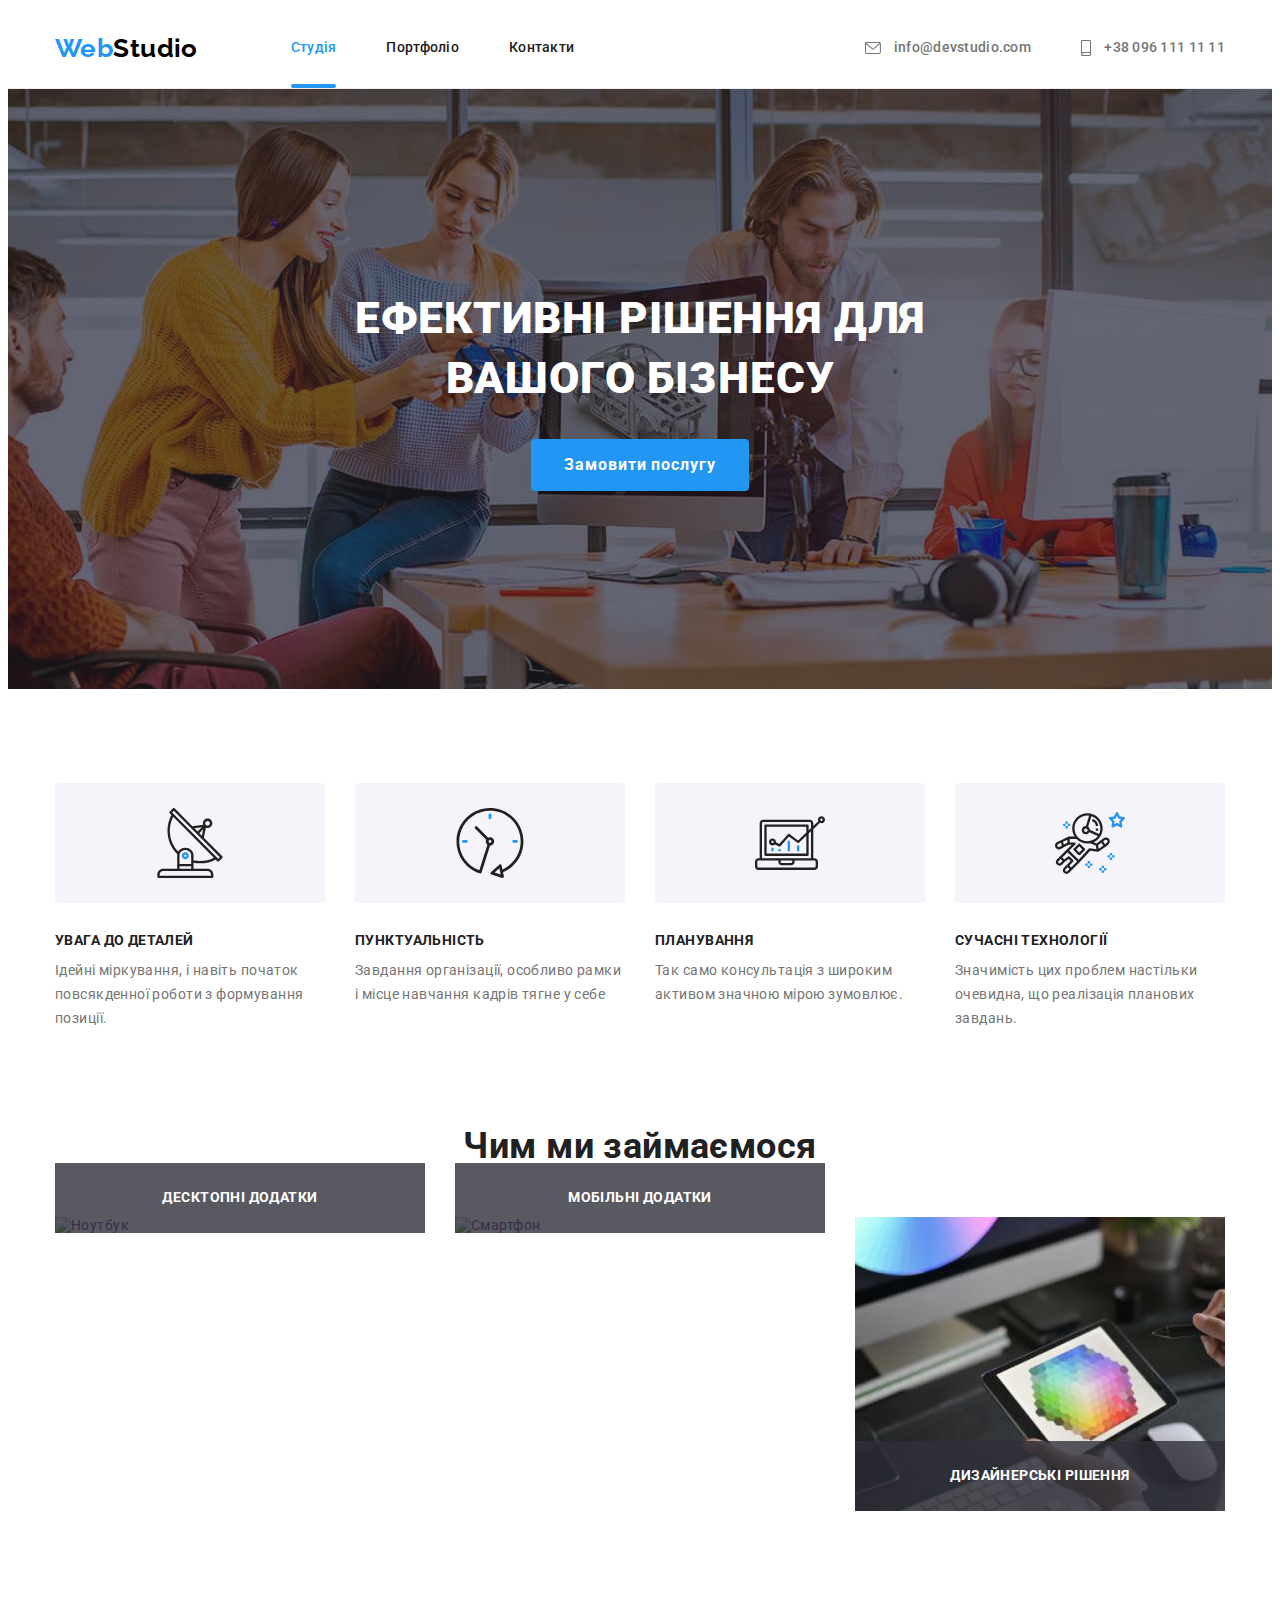
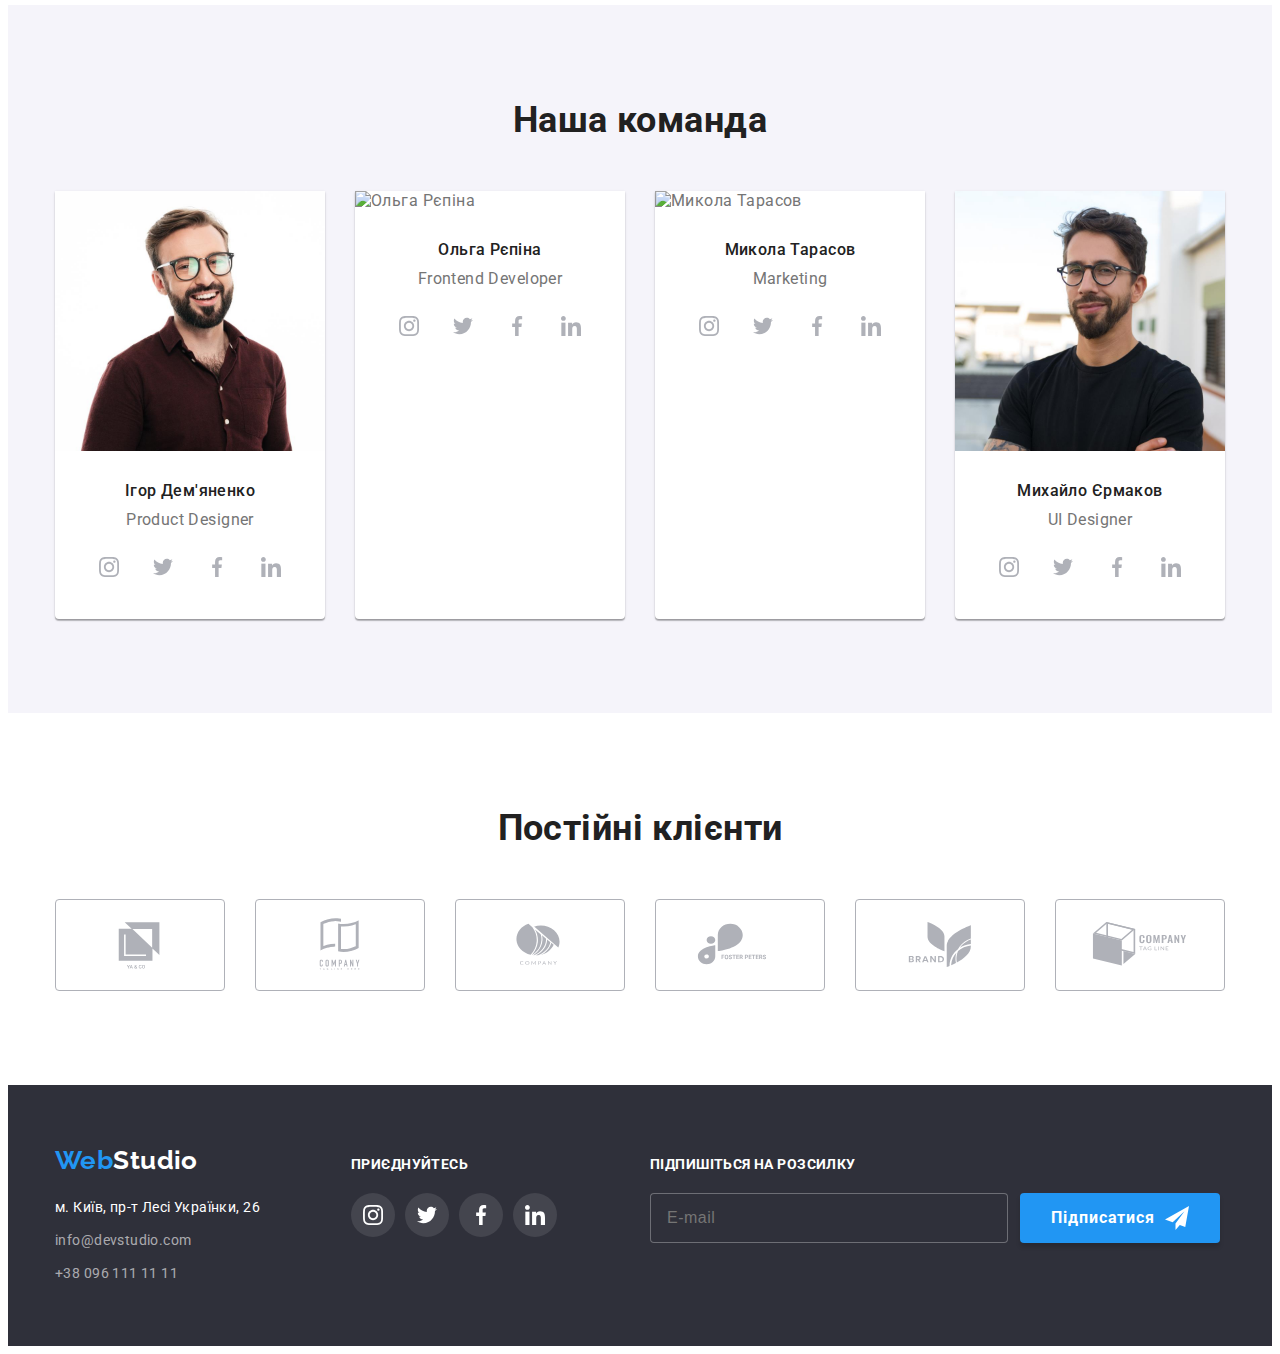
==== index.html @ 7db77a29 "Create index.html" ====
<!DOCTYPE html>
<html lang="uk">
  <head>
    <meta charset="utf-8" />
    <meta name="description" content="WebStudio" />
    <title>WebStudio</title>
    <link
      href="https://fonts.googleapis.com/css2?family=Raleway:wght@700&family=Roboto:wght@400;500;700;900&display=swap"
      rel="stylesheet"
    />
    <link
      rel="stylesheet"
      href="https://cdnjs.cloudflare.com/ajax/libs/normalize/8.0.1/normalize.min.css"
      integrity="sha512-NhSC1YmyruXifcj/KFRWoC561YpHpc5Jtzgvbuzx5VozKpWvQ+4nXhPdFgmx8xqexRcpAglTj9sIBWINXa8x5w=="
      crossorigin="anonymous"
      referrerpolicy="no-referrer"
    />
    <link rel="stylesheet" href="./css/styles.css" />
    <link rel="stylesheet" href="./css/main.min.css" />
  </head>
  <body>
    <!---------------------------------------Шапка сайту-->
    <header class="header">
      <div class="container main-nav">
        <!--Логотип-->
        <a href="" class="header__logo logo"><span class="logo">Web</span>Studio</a>
        <nav class="site-nav">
          <ul class="site-nav__list">
            <li class="site-nav__item"><a href="" class="link current">Студія</a></li>
            <li class="site-nav__item"><a href="./portfolio.html" class="link">Портфоліо</a></li>
            <li class="site-nav__item"><a href="" class="link">Контакти</a></li>
          </ul>
        </nav>
        <ul class="site-address">
          <li class="site-address__item">
            <a href="mailto:info@devstudio.com" class="site-address__link">
              <svg class="site-address__icon" width="16" height="12">
                <use href="./images/symbol-defs.svg#icon-envelope"></use>
              </svg>
              info@devstudio.com</a
            >
          </li>
          <li class="site-address__item">
            <a href="tel:+380961111111" class="site-address__link">
              <svg class="site-address__icon" width="10" height="16">
                <use href="./images/symbol-defs.svg#icon-smartphone"></use>
              </svg>
              +38 096 111 11 11</a
            >
          </li>
        </ul>
      </div>
    </header>
    <main>
      <!--------------------------------------------Герой-->
      <section class="hero overlay">
        <div class="container">
          <h1 class="hero-title">Ефективні рішення для вашого бізнесу</h1>
          <button type="button" class="button primary" data-modal-open>Замовити послугу</button>
        </div>
      </section>
      <!---------------------------------------------Переваги-->
      <section class="section-feature">
        <div class="container">
          <h2 class="section-title visually-hidden">Переваги</h2>
          <ul class="feature-list">
            <li class="feature-list__item">
              <div class="feature-list__logo">
                <svg class="feature-list__icon" width="70" height="70">
                  <use href="./images/symbol-defs.svg#icon-antenna1"></use>
                </svg>
              </div>

              <h3 class="feature-list__title">УВАГА ДО ДЕТАЛЕЙ</h3>
              <p class="feature-list__text">
                Ідейні міркування, і навіть початок повсякденної роботи з формування позиції.
              </p>
            </li>
            <li class="feature-list__item">
              <div class="feature-list__logo">
                <svg class="feature-list__icon" width="70" height="70">
                  <use href="./images/symbol-defs.svg#icon-clock1"></use>
                </svg>
              </div>

              <h3 class="feature-list__title">ПУНКТУАЛЬНІСТЬ</h3>
              <p class="feature-list__text">
                Завдання організації, особливо рамки і місце навчання кадрів тягне у себе
              </p>
            </li>
            <li class="feature-list__item">
              <div class="feature-list__logo">
                <svg class="feature-list__icon" width="70" height="70">
                  <use href="./images/symbol-defs.svg#icon-diagram1"></use>
                </svg>
              </div>

              <h3 class="feature-list__title">ПЛАНУВАННЯ</h3>
              <p class="feature-list__text">
                Так само консультація з широким активом значною мірою зумовлює.
              </p>
            </li>
            <li class="feature-list__item">
              <div class="feature-list__logo">
                <svg class="feature-list__icon" width="70" height="70">
                  <use href="./images/symbol-defs.svg#icon-astronaut1"></use>
                </svg>
              </div>

              <h3 class="feature-list__title">СУЧАСНІ ТЕХНОЛОГІЇ</h3>
              <p class="feature-list__text">
                Значимість цих проблем настільки очевидна, що реалізація планових завдань.
              </p>
            </li>
          </ul>
        </div>
      </section>
      <!--Чим ми займаємося-->
      <section class="section-works">
        <div class="container">
          <h2 class="section-title">Чим ми займаємося</h2>
          <ul class="works-list">
            <li class="works-list__item">
              <div class="works-list__card">
                <a href="" class="works-list__link">
                  <img src="./images/box1.jpg" alt="Ноутбук" width="370" />
                  <h3 class="works-list__title">Десктопні додатки</h3>
                </a>
              </div>
            </li>
            <li class="works-list__item">
              <div class="works-list__card">
                <a href="" class="works-list__link"
                  ><img src="./images/box2.jpg" alt="Смартфон" width="370" />
                  <h3 class="works-list__title">Мобільні додатки</h3>
                </a>
              </div>
            </li>
            <li class="works-list__item">
              <div class="works-list__card">
                <a href="" class="works-list__link"
                  ><img src="./images/box3.jpg" alt="Планшет" width="370" />
                  <h3 class="works-list__title">Дизайнерські рішення</h3>
                </a>
              </div>
            </li>
          </ul>
        </div>
      </section>
      <!--Наша команда-->
      <section class="section-team">
        <div class="container">
          <h2 class="section-title">Наша команда</h2>
          <ul class="comand-list">
            <li class="item">
              <img src="./images/teamcard1.jpg" alt="Ігор Дем'яненко" width="270" />
              <div class="team-picture-title">
                <h3 class="title">Ігор Дем'яненко</h3>
                <p lang="en" class="text">Product Designer</p>
                <ul class="comand-list-icon">
                  <li>
                    <a href="" class="comand-list-icon-item">
                      <svg class="comand-list-icon-svg" width="20" height="20">
                        <use href="./images/symbol-defs.svg#icon-instagram2"></use>
                      </svg>
                    </a>
                  </li>
                  <li>
                    <a href="" class="comand-list-icon-item">
                      <svg class="comand-list-icon-svg" width="20" height="20">
                        <use href="./images/symbol-defs.svg#icon-twitter1"></use>
                      </svg>
                    </a>
                  </li>
                  <li>
                    <a href="" class="comand-list-icon-item">
                      <svg class="comand-list-icon-svg" width="20" height="20">
                        <use href="./images/symbol-defs.svg#icon-facebook1"></use>
                      </svg>
                    </a>
                  </li>
                  <li>
                    <a href="" class="comand-list-icon-item">
                      <svg class="comand-list-icon-svg" width="20" height="20">
                        <use href="./images/symbol-defs.svg#icon-linkedin1"></use>
                      </svg>
                    </a>
                  </li>
                </ul>
              </div>
            </li>
            <li class="item">
              <img src="./images/teamcard2.jpg" alt="Ольга Рєпіна" width="270" />
              <div class="team-picture-title">
                <h3 class="title">Ольга Рєпіна</h3>
                <p lang="en" class="text">Frontend Developer</p>
                <ul class="comand-list-icon">
                  <li>
                    <a href="" class="comand-list-icon-item">
                      <svg class="comand-list-icon-svg" width="20" height="20">
                        <use href="./images/symbol-defs.svg#icon-instagram2"></use>
                      </svg>
                    </a>
                  </li>
                  <li>
                    <a href="" class="comand-list-icon-item">
                      <svg class="comand-list-icon-svg" width="20" height="20">
                        <use href="./images/symbol-defs.svg#icon-twitter1"></use>
                      </svg>
                    </a>
                  </li>
                  <li>
                    <a href="" class="comand-list-icon-item">
                      <svg class="comand-list-icon-svg" width="20" height="20">
                        <use href="./images/symbol-defs.svg#icon-facebook1"></use>
                      </svg>
                    </a>
                  </li>
                  <li>
                    <a href="" class="comand-list-icon-item">
                      <svg class="comand-list-icon-svg" width="20" height="20">
                        <use href="./images/symbol-defs.svg#icon-linkedin1"></use>
                      </svg>
                    </a>
                  </li>
                </ul>
              </div>
            </li>
            <li class="item">
              <img src="./images/teamcard3.jpg" alt="Микола Тарасов" width="270" />
              <div class="team-picture-title">
                <h3 class="title">Микола Тарасов</h3>
                <p lang="en" class="text">Marketing</p>
                <ul class="comand-list-icon">
                  <li>
                    <a href="" class="comand-list-icon-item">
                      <svg class="comand-list-icon-svg" width="20" height="20">
                        <use href="./images/symbol-defs.svg#icon-instagram2"></use>
                      </svg>
                    </a>
                  </li>
                  <li>
                    <a href="" class="comand-list-icon-item">
                      <svg class="comand-list-icon-svg" width="20" height="20">
                        <use href="./images/symbol-defs.svg#icon-twitter1"></use>
                      </svg>
                    </a>
                  </li>
                  <li>
                    <a href="" class="comand-list-icon-item">
                      <svg class="comand-list-icon-svg" width="20" height="20">
                        <use href="./images/symbol-defs.svg#icon-facebook1"></use>
                      </svg>
                    </a>
                  </li>
                  <li>
                    <a href="" class="comand-list-icon-item">
                      <svg class="comand-list-icon-svg" width="20" height="20">
                        <use href="./images/symbol-defs.svg#icon-linkedin1"></use>
                      </svg>
                    </a>
                  </li>
                </ul>
              </div>
            </li>
            <li class="item">
              <img src="./images/teamcard4.jpg" alt="Михайло Єрмаков" width="270" />
              <div class="team-picture-title">
                <h3 class="title">Михайло Єрмаков</h3>
                <p lang="en" class="text">UI Designer</p>
                <ul class="comand-list-icon">
                  <li>
                    <a href="" class="comand-list-icon-item">
                      <svg class="comand-list-icon-svg" width="20" height="20">
                        <use href="./images/symbol-defs.svg#icon-instagram2"></use>
                      </svg>
                    </a>
                  </li>
                  <li>
                    <a href="" class="comand-list-icon-item">
                      <svg class="comand-list-icon-svg" width="20" height="20">
                        <use href="./images/symbol-defs.svg#icon-twitter1"></use>
                      </svg>
                    </a>
                  </li>
                  <li>
                    <a href="" class="comand-list-icon-item">
                      <svg class="comand-list-icon-svg" width="20" height="20">
                        <use href="./images/symbol-defs.svg#icon-facebook1"></use>
                      </svg>
                    </a>
                  </li>
                  <li>
                    <a href="" class="comand-list-icon-item">
                      <svg class="comand-list-icon-svg" width="20" height="20">
                        <use href="./images/symbol-defs.svg#icon-linkedin1"></use>
                      </svg>
                    </a>
                  </li>
                </ul>
              </div>
            </li>
          </ul>
        </div>
      </section>
      <!--       Наші клієнти-->
      <section class="clients">
        <div class="container">
          <h2 class="clients-title">Постійні клієнти</h2>
          <ul class="icon-list">
            <li class="icon-list__item">
              <a href="" class="icon-list__link">
                <svg class="icon-list__item" width="106" height="60">
                  <use href="./images/symbol-defs.svg#icon-client-logo1"></use>
                </svg>
              </a>
            </li>
            <li class="icon-list__item">
              <a href="" class="icon-list__link">
                <svg class="icon-list__item" width="106" height="60">
                  <use href="./images/symbol-defs.svg#icon-client-logo2"></use>
                </svg>
              </a>
            </li>
            <li class="icon-list__item">
              <a href="" class="icon-list__link">
                <svg class="icon-list__item" width="106" height="60">
                  <use href="./images/symbol-defs.svg#icon-client-logo3"></use>
                </svg>
              </a>
            </li>
            <li class="icon-list__item">
              <a href="" class="icon-list__link">
                <svg class="icon-list__item" width="106" height="60">
                  <use href="./images/symbol-defs.svg#icon-client-logo4"></use>
                </svg>
              </a>
            </li>
            <li class="icon-list__item">
              <a href="" class="icon-list__link">
                <svg class="icon-list__item" width="106" height="60">
                  <use href="./images/symbol-defs.svg#icon-client-logo5"></use>
                </svg>
              </a>
            </li>
            <li class="icon-list__item">
              <a href="" class="icon-list__link">
                <svg class="icon-list__item" width="106" height="60">
                  <use href="./images/symbol-defs.svg#icon-client-logo6"></use>
                </svg>
              </a>
            </li>
          </ul>
        </div>
      </section>
    </main>
    <!--Футер-->
    <footer class="site-footer">
      <div class="container">
        <div class="footer-row">
          <div class="row-adrress">
            <a href="" class="logo-footer logo"><span class="logo">Web</span>Studio</a>
            <address class="footer-address">
              <ul class="footer-list">
                <li class="item">
                  <a
                    href="https://goo.gl/maps/bqwwW3mDb6B119xg7"
                    target="_blank"
                    rel="noreferrer noopener nofollow"
                    class="post-adr"
                    >м. Київ, пр-т Лесі Українки, 26</a
                  >
                </li>
                <li class="item">
                  <a href="mailto:info@devstudio.com" class="mob-adr">info@devstudio.com</a>
                </li>
                <li class="item">
                  <a href="tel:+380961111111" class="mob-adr">+38 096 111 11 11</a>
                </li>
              </ul>
            </address>
          </div>
          <div class="row-sub">
            <p class="sub-title">приєднуйтесь</p>
            <ul class="footer-list-icon">
              <li>
                <a href="" class="footer-list-icon-item">
                  <svg class="footer-list-icon-svg" width="20" height="20">
                    <use href="./images/symbol-defs.svg#icon-instagram2"></use>
                  </svg>
                </a>
              </li>
              <li>
                <a href="" class="footer-list-icon-item">
                  <svg class="footer-list-icon-svg" width="20" height="20">
                    <use href="./images/symbol-defs.svg#icon-twitter1"></use>
                  </svg>
                </a>
              </li>
              <li>
                <a href="" class="footer-list-icon-item">
                  <svg class="footer-list-icon-svg" width="20" height="20">
                    <use href="./images/symbol-defs.svg#icon-facebook1"></use>
                  </svg>
                </a>
              </li>
              <li>
                <a href="" class="footer-list-icon-item">
                  <svg class="footer-list-icon-svg" width="20" height="20">
                    <use href="./images/symbol-defs.svg#icon-linkedin1"></use>
                  </svg>
                </a>
              </li>
            </ul>
          </div>
          <div class="row-enjoy">
            <p class="sub-title">підпишіться на розсилку</p>
            <form class="form-footer">
              <input
                type="email"
                name="mail-sub"
                id="mail-sub"
                placeholder="E-mail"
                class="footer-input"
              />
              <button type="submit" class="footer-btn">
                Підписатися
                <span class="send-svg">
                  <svg class="footer-list-icon-svg" width="24" height="24">
                    <use href="./images/symbol-defs.svg#icon-send"></use>
                  </svg>
                </span>
              </button>
            </form>
          </div>
        </div>
      </div>
    </footer>

    <!----------------------------------------Модальне вікно-->

    <div class="backdrop is-hidden" data-modal>
      <div class="modal" data-modal-popup>
        <form class="form-modal">
          <h2 class="form-title">Залиште свої дані, ми вам передзвонимо</h2>
          <label for="name" class="form-label"><span class="span">Ім'я</span></label>
          <div class="input-wrap">
            <input type="text" name="name" id="name" class="form-input" minlength="2" required />
            <svg class="input-icon" width="18" height="18">
              <use href="./images/symbol-defs.svg#icon-person-black"></use>
            </svg>
          </div>

          <label for="tel" class="form-label"><span class="span">Телефон</span></label>
          <div class="input-wrap">
            <input type="tel" name="tel" id="tel" class="form-input" required />
            <svg class="input-icon" width="18" height="18">
              <use href="./images/symbol-defs.svg#icon-phone-black"></use>
            </svg>
          </div>

          <label for="mail" class="form-label"><span class="span">Пошта</span></label>
          <div class="input-wrap">
            <input type="email" name="mail" id="mail" class="form-input" required />
            <svg class="input-icon" width="18" height="18">
              <use href="./images/symbol-defs.svg#icon-email-black"></use>
            </svg>
          </div>
          <label for="comment" class="form-label"><span class="span">Коментар</span></label>
          <textarea name="comment" id="comment" class="comment"></textarea>
          <div class="modal-field">
            <input
              type="checkbox"
              class="input-check visually-hidden"
              name="privacy"
              value="true"
              id="privacy"
            />
            <label for="privacy" class="check-text">
              <span class="check-item-span">
                <svg class="check-icon" width="16" height="15">
                  <use href="./images/symbol-defs.svg#icon-vector"></use>
                </svg>
              </span>
              <span class="check-item-noaccent">Погоджуюся з розсилкою та приймаю</span>
              <a href="" class="chek-icon-accent">Умови договору</a></label
            >
          </div>
          <button type="submit" class="modal-btn">Відправити</button>
        </form>
        <button type="button" class="close-btn" data-modal-close>
          <svg class="modal-close-svg" width="20" height="20">
            <use href="./images/symbol-defs.svg#icon-close-btn"></use>
          </svg>
        </button>
      </div>
    </div>
    <script src="./js/modal.js"></script>
  </body>
</html>
---- css/main.min.css ----
.visually-hidden{position:absolute;width:1px;height:1px;margin:-1px;border:0;padding:0;white-space:nowrap;-webkit-clip-path:inset(100%);clip-path:inset(100%);clip:rect(0 0 0 0);overflow:hidden}:root{--primary-text-color: #757575;--title-color: #212121;--accent-color: #2196f3;--hero-button-accent: #188ce8;--logo-black-color: #000000;--adr-footer-color: rgba(255, 255, 255, 0.6);--primary-white-color: #ffffff;--hero-background-color: #2f303a;--comand-background-color: #f5f4fa;--header-border: #ececec;--portfolio-border: #eeeeee;--trn: 250ms cubic-bezier(0.4, 0, 0.2, 1)}*,*::before,*::after{box-sizing:border-box}p,h1,h2,h3,h4,h5,h6{margin:0}ul,ol{margin:0;padding:0;list-style:none}button{cursor:pointer;font-family:inherit}address{font-style:normal}a{text-decoration:none}img{display:block}body{color:var(--primary-text-color);background-color:var(--primary-white-color);font-family:Roboto,sans-serif;font-size:14px;letter-spacing:.03em}.container{width:100%;max-width:1200px;margin-left:auto;margin-right:auto;padding-left:15px;padding-right:15px}.button{border-radius:4px;border:1px solid rgba(0,0,0,0);font-family:inherit;padding:10px 32px;color:var(--primary-white-color);background-color:var(--accent-color);cursor:pointer;font-weight:700;font-size:16px;line-height:1.88;align-items:center;text-align:center;letter-spacing:.06em;-webkit-user-select:none;-moz-user-select:none;-ms-user-select:none;user-select:none}.logo{color:var(--accent-color);font-family:Raleway,sans-serif;font-weight:700;font-size:26px;line-height:1.19}.backdrop{position:fixed;width:100%;height:100%;top:0;left:0;background-color:rgba(0,0,0,.2);transition:opacity var(--trn),visibility var(--trn)}.is-hidden{opacity:0;pointer-events:none}.modal{position:absolute;width:528px;min-height:581px;background:var(--primary-white-color);box-shadow:0px 1px 3px rgba(0,0,0,.12),0px 1px 1px rgba(0,0,0,.14),0px 2px 1px rgba(0,0,0,.2);border-radius:4px;top:50%;left:50%;transform:translate(-50%, -50%) scaleX(1);transition:transform var(--trn)}.backdrop.is-hidden .modal{transform:translate(-50%, -50%) scaleX(0)}.form-modal{margin:40px}.form-title{font-weight:700;font-size:20px;line-height:1.15;text-align:center;margin-bottom:2px;color:#212121}.form-label .span{margin-top:10px;margin-bottom:4px;display:block;align-items:center;justify-content:center;font-size:12px;line-height:1.17;letter-spacing:.01em;color:#757575}.form-input{display:block;align-items:center;justify-content:center;margin:0 auto;width:100%;height:40px;padding-left:42px;border:1px solid rgba(33,33,33,.2);border-radius:4px;outline:rgba(0,0,0,0);transition:border-color var(--trn)}.form-input:focus{border-color:var(--accent-color)}.comment{height:120px;resize:none;display:block;align-items:center;justify-content:center;margin:0 auto;padding:12px 16px;width:100%;font-size:12px;line-height:1.17;letter-spacing:.01em;color:rgba(117,117,117,.5);border:1px solid rgba(33,33,33,.2);border-radius:4px;outline:rgba(0,0,0,0)}.comment:focus{border-color:var(--accent-color)}.input-wrap{position:relative}.input-icon{position:absolute;left:12px;top:50%;transform:translateY(-50%);margin-right:8px}.form-input:focus+.input-icon{fill:var(--accent-color)}.check-text{display:flex;align-items:center;font-size:14px;margin-left:12px;line-height:1.71px;color:#757575;margin-top:20px}.check-text .check-item-span{width:16px;height:15px;border:2px solid #212121;border-radius:3px;display:flex;align-items:center;justify-content:center;fill:rgba(0,0,0,0)}.input-check:checked+.check-text .check-item-span{background-color:var(--accent-color);border:rgba(0,0,0,0);fill:var(--primary-white-color)}.check-item-noaccent{margin-left:8px}.chek-icon-accent{font-size:14px;line-height:1.71;margin-left:4px;-webkit-text-decoration-skip-ink:none;text-decoration-skip-ink:none;-webkit-text-decoration-line:underline;text-decoration-line:underline;color:#2196f3}.modal-btn{display:flex;width:200px;height:50px;margin:0 auto;margin-top:30px;align-items:center;justify-content:center;cursor:pointer;background:#2196f3;box-shadow:0px 4px 4px rgba(0,0,0,.15);border-radius:4px;border:1px solid rgba(0,0,0,0);font-size:16px;line-height:1.88;font-family:inherit;font-style:normal;font-weight:700;letter-spacing:.06em;color:#fff;transition:background-color var(--trn)}.modal-btn:hover{background-color:var(--hero-button-accent)}.modal-btn:focus{background-color:var(--hero-button-accent)}.close-btn{position:absolute;right:8px;top:8px;width:30px;height:30px;background:#fff;border:1px solid rgba(0,0,0,.1);border-radius:50%;background-color:rgba(0,0,0,0);display:flex;align-items:center;justify-content:center;transition:background-color var(--trn)}.close-btn:hover,.close-btn:focus{fill:var(--accent-color)}.section-title{color:var(--title-color);font-weight:700;font-size:36px;line-height:1.17;text-align:center}.header{border-bottom:1px solid var(--header-border)}.main-nav{display:flex;align-items:center}.site-nav{margin-left:93px}.site-nav__list{position:relative;display:flex;justify-content:center;align-items:center}.site-nav__list .site-nav__item:not(:last-child){margin-right:50px}.site-nav__list,.site-address{font-weight:500;line-height:1.14;letter-spacing:.02em}.header__logo{color:var(--logo-black-color)}.site-nav .link{display:block;position:relative;padding-top:32px;padding-bottom:32px;color:var(--title-color);transition:color var(--trn)}.site-nav .link:hover,.site-nav .link:focus{color:var(--accent-color)}.site-nav .link.current{color:var(--accent-color)}.site-address{display:flex;margin-left:auto;gap:50px}.site-address__item{display:flex}.site-address__link{color:var(--primary-text-color);padding-top:32px;padding-bottom:32px;transition:color var(--trn)}.site-address__link:hover,.site-address__link:focus{color:var(--accent-color)}.site-address__icon{margin-right:10px;fill:currentColor;vertical-align:middle}.link.current::after{position:absolute;content:"";left:0;bottom:0;width:100%;height:4px;background:#2196f3;border-radius:2px}.hero{padding:200px 0;background-color:var(--hero-background-color);letter-spacing:.06em;text-align:center}.overlay{max-width:1600px;height:600px;margin-left:auto;margin-right:auto;background-image:linear-gradient(to right, rgba(47, 48, 58, 0.4), rgba(47, 48, 58, 0.4)),url("../images/overlay.jpg");background-position:center;background-repeat:no-repeat}.hero-title{margin:0 auto;max-width:700px;margin-top:0;margin-bottom:30px;color:var(--primary-white-color);font-family:"Roboto";font-weight:900;font-size:44px;line-height:1.36;text-transform:uppercase}.button.primary{transition:background-color var(--trn)}.button.primary:hover,.button.primary:focus{background-color:var(--hero-button-accent)}.section-feature{padding-top:94px;padding-bottom:94px}.feature-list__logo{display:flex;justify-content:center;align-items:center;margin-bottom:30px;width:270px;height:120px;background-color:var(--comand-background-color);border-radius:4px}.section-title{color:var(--title-color);font-weight:700;font-size:36px;line-height:1.17;text-align:center}.feature-list__title{margin-top:0;margin-bottom:0;padding-top:0;padding-left:0;padding-right:0;color:var(--title-color);font-weight:700;line-height:1.14;font-size:14px;text-transform:uppercase}.feature-list{display:flex;gap:30px}.feature-list__item{width:calc((100% - 90px)/4)}.feature-list__text{line-height:1.71;margin-top:10px;margin-bottom:0;padding-bottom:0}.section-works{padding-bottom:94px}.section-title{margin-top:0;margin-bottom:50px}.works-list{display:flex;padding-left:0;padding-right:0;gap:30px}.works-list__item{width:calc((100% - 60px)/3)}.works-list__card{position:relative}.works-list__title{position:absolute;bottom:0;display:flex;align-items:center;justify-content:center;width:370px;min-height:70px;font-weight:700;font-size:14px;line-height:1.14;text-align:center;text-transform:uppercase;background:rgba(47,48,58,.8);color:#fff}.section-team{padding-top:94px;padding-bottom:94px;background-color:var(--comand-background-color);font-size:16px;line-height:1.19}.comand-list{display:flex;gap:30px;margin:0 auto}.comand-list .item{width:calc((100% - 90px)/4);box-shadow:0px 1px 3px rgba(0,0,0,.12),0px 1px 1px rgba(0,0,0,.14),0px 2px 1px rgba(0,0,0,.2);border-radius:0px 0px 4px 4px}.team-picture-title{padding-top:30px;padding-bottom:30px}.comand-list .item{background-color:var(--primary-white-color)}.section-team .title{color:var(--title-color);font-size:16px;font-weight:500;text-align:center;margin-bottom:10px}.section-team .text{text-align:center}.comand-list-icon{display:flex;gap:10px;justify-content:center;margin-top:16px;margin-left:32px;margin-right:32px}.comand-list-icon-item{display:flex;width:44px;height:44px;justify-content:center;align-items:center;border-radius:50%;color:#afb1b8;transition:background-color var(--trn),color var(--trn)}.comand-list-icon-item:hover,.comand-list-icon-item:focus{background-color:var(--accent-color);color:var(--primary-white-color)}.comand-list-icon-svg{fill:currentColor}.clients{padding-top:94px;padding-bottom:94px}.clients-title{margin-bottom:50px;font-weight:700;font-size:36px;line-height:1.17;text-align:center;color:var(--title-color)}.icon-list{display:flex;gap:30px;justify-content:center;align-items:center}.icon-list__link{display:flex;width:170px;height:92px;justify-content:center;align-items:center;border:1px solid #afb1b8;border-radius:4px 4px 4px 4px;color:#afb1b8;transition:border var(--trn),color var(--trn)}.icon-list__link:hover,.icon-list__link:focus{border:1px solid var(--accent-color);color:var(--accent-color)}.icon-list__item{fill:currentColor}.footer-row{display:flex}.site-footer{background-color:var(--hero-background-color);padding-top:60px;padding-bottom:60px}.logo-footer{color:var(--primary-white-color)}.footer-address{margin-top:20px;font-style:normal;line-height:1.7}.footer-address .item{margin-bottom:9px}.footer-address .item:last-child{margin-bottom:0}.post-adr{color:var(--primary-white-color);transition:color var(--trn)}.post-adr:hover,.post-adr:focus{color:var(--accent-color)}.mob-adr{color:var(--adr-footer-color);transition:color var(--trn)}.mob-adr:hover,.mob-adr:focus{color:var(--accent-color)}.sub-title{margin-bottom:20px;font-weight:700;font-size:14px;line-height:1.14;letter-spacing:.03em;text-transform:uppercase;color:var(--primary-white-color)}.row-sub{display:flex;flex-direction:column;align-items:baseline;margin-top:12px;margin-left:91px}.footer-list-icon{display:flex;justify-content:center;align-items:center;gap:10px}.footer-list-icon-item{display:flex;width:44px;height:44px;justify-content:center;align-items:center;border-radius:50%;background-color:rgba(255,255,255,.1);transition:background-color var(--trn),color var(--trn)}.footer-list-icon-item:hover,.footer-list-icon-item:focus{background-color:var(--accent-color)}.footer-list-icon-svg{fill:var(--primary-white-color)}.row-enjoy{display:flex;flex-direction:column;align-items:baseline;margin-top:12px;margin-left:93px}.form-footer{display:flex}.footer-input{width:358px;height:50px;font-size:16px;line-height:1.25;padding-left:16px;align-items:center;letter-spacing:.03em;color:rgba(255,255,255,.6);background-color:#2f303a;border:1px solid rgba(255,255,255,.3);border-radius:4px;outline:rgba(0,0,0,0);transition:border-color var(--trn)}.footer-input:hover{border-color:var(--accent-color)}.footer-btn{display:flex;width:200px;height:50px;margin-left:12px;align-items:center;justify-content:center;cursor:pointer;background:#2196f3;box-shadow:0px 4px 4px rgba(0,0,0,.15);border-radius:4px;border:1px solid rgba(0,0,0,0);font-size:16px;line-height:1.88;font-family:inherit;font-style:normal;font-weight:700;letter-spacing:.06em;color:#fff;transition:background-color var(--trn)}.footer-btn:hover,.footer-btn:focus{background-color:var(--hero-button-accent)}.send-svg{display:flex;margin-top:13px;margin-bottom:13px;margin-left:10px}.section-filter{padding-top:94px;padding-bottom:94px}.section-filter .name{padding-top:94px;padding-bottom:94px;color:var(--title-color);text-align:center}.button-list{margin-bottom:50px;display:flex;justify-content:center}.button-list .item+.item{margin-left:8px}.button-filter{border:1px solid rgba(0,0,0,0);padding:6px 22px;color:var(--primary-white-color);background-color:var(--accent-color);font-family:inherit;font-weight:500;font-size:16px;line-height:1.62;align-items:center;text-align:center;cursor:pointer;border-radius:4px}.button-filter.primary{color:var(--primary-white-color);background-color:var(--accent-color)}.button-filter.primary:hover,.button-filter.primary:focus{color:var(--title-color);background-color:var(--comand-background-color)}.button-filter.secondary{color:var(--title-color);background-color:var(--comand-background-color);transition:color var(--trn),background-color var(--trn),box-shadow var(--trn)}.button-filter.secondary:hover,.button-filter.secondary:focus{color:var(--primary-white-color);background-color:var(--accent-color);box-shadow:0px 3px 1px rgba(0,0,0,.1),0px 1px 2px rgba(0,0,0,.08),0px 2px 2px rgba(0,0,0,.12)}.work-list{display:flex;flex-wrap:wrap;gap:30px}.work-list .item{width:calc((100% - 60px)/3);transition:box-shadow var(--trn)}.work-list .item:hover,.work-list .item:focus{box-shadow:0px 1px 1px rgba(0,0,0,.12),0px 4px 4px rgba(0,0,0,.06),1px 4px 6px rgba(0,0,0,.16)}.section-filter .element{text-decoration:none}.work-list-info{padding-left:24px;padding-right:24px;padding-top:20px;padding-bottom:20px;border-bottom:1px solid var(--portfolio-border);border-right:1px solid var(--portfolio-border);border-left:1px solid var(--portfolio-border)}.section-filter .title{color:var(--title-color);font-weight:700;font-size:18px;line-height:2;letter-spacing:.06em}.section-filter .text{color:var(--primary-text-color);font-size:16px;line-height:1.88}.img-text{position:relative;overflow:hidden}.img-text-item{position:absolute;top:0;font-size:18px;line-height:1.56;background:rgba(33,150,243,.9);color:var(--primary-white-color);height:100%;padding:63px 24px;transform:translateY(100%);transition:transform var(--trn);overflow:auto}.work-list .item:hover .img-text-item{transform:translateY(0)}/*# sourceMappingURL=main.min.css.map */
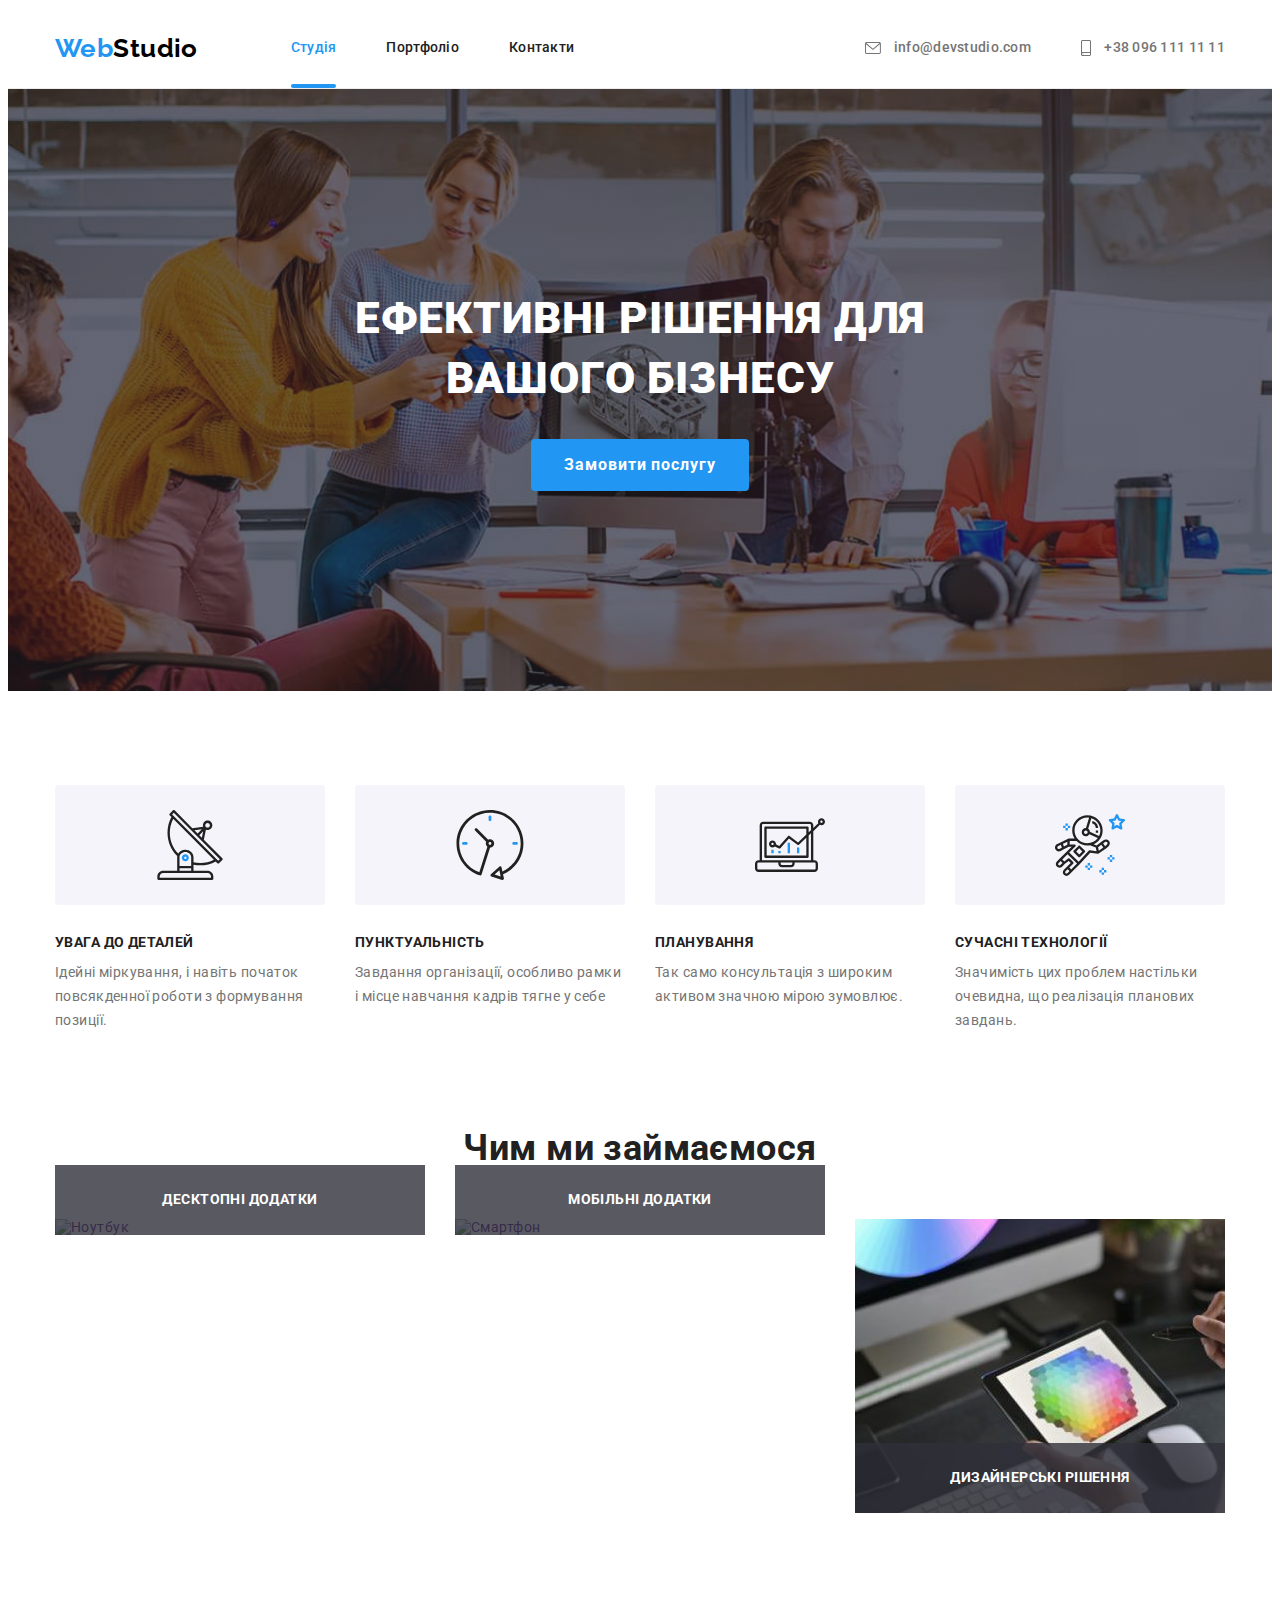
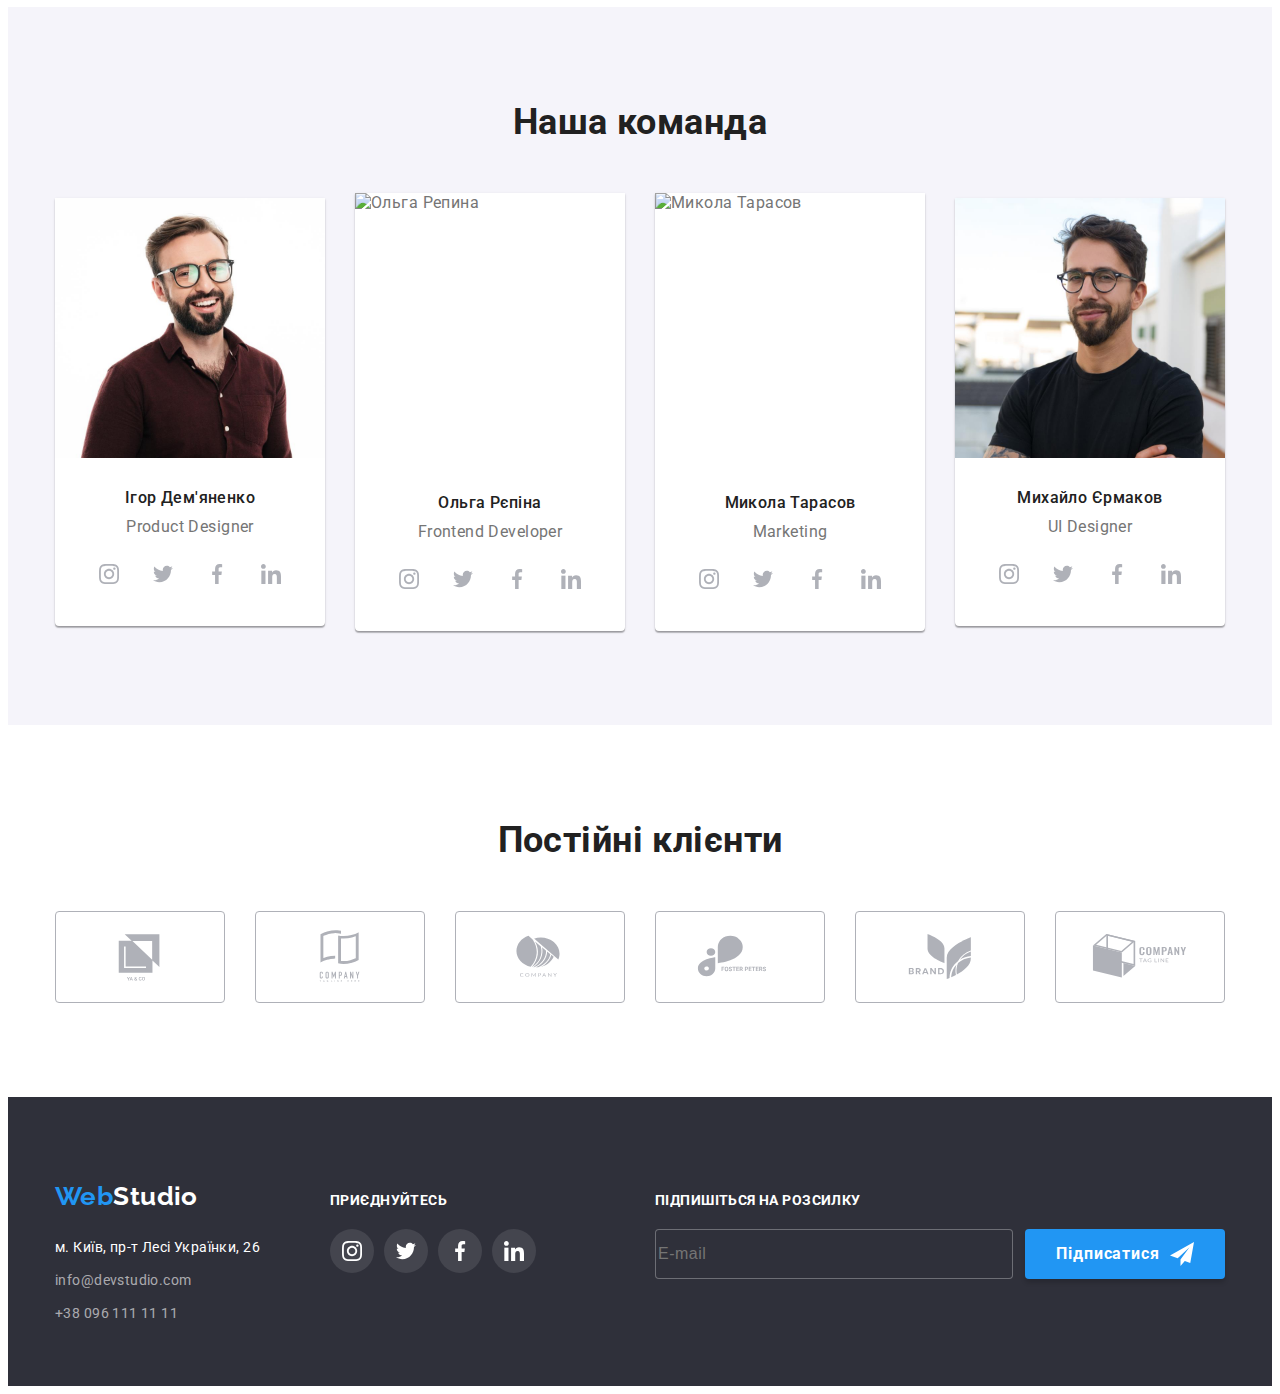
==== commit adddc1dc: "Update index.html" ====
--- a/index.html
+++ b/index.html
@@ -3,6 +3,7 @@
   <head>
     <meta charset="utf-8" />
     <meta name="description" content="WebStudio" />
+    <meta name="viewport" content="width=device-width, initial-scale=1.0" />
     <title>WebStudio</title>
     <link
       href="https://fonts.googleapis.com/css2?family=Raleway:wght@700&family=Roboto:wght@400;500;700;900&display=swap"
@@ -22,7 +23,6 @@
     <!---------------------------------------Шапка сайту-->
     <header class="header">
       <div class="container main-nav">
-        <!--Логотип-->
         <a href="" class="header__logo logo"><span class="logo">Web</span>Studio</a>
         <nav class="site-nav">
           <ul class="site-nav__list">
@@ -49,6 +49,52 @@
             >
           </li>
         </ul>
+
+        <button type="button" class="btn-open" data-menu-open>
+          <svg class="" width="40" height="40">
+            <use href="./images/symbol-defs.svg#icon-menu"></use>
+          </svg>
+        </button>
+      </div>
+      <!-------------------Моб меню mobile---------------------->
+      <div class="mob-menu is-hidden" data-menu>
+        <div class="mob-container container">
+          <div class="nav-adr-soc">
+            <button type="button" class="btn-close" data-menu-close>
+              <svg class="" width="40" height="40">
+                <use href="./images/symbol-defs.svg#icon-close"></use>
+              </svg>
+            </button>
+
+            <nav class="nav">
+              <ul class="mob-list">
+                <li class="mob-list__item"><a href="" class="mob-list__link current">Студія</a></li>
+                <li class="mob-list__item">
+                  <a href="./portfolio.html" class="mob-list__link">Портфоліо</a>
+                </li>
+                <li class="mob-list__item"><a href="" class="mob-list__link">Контакти</a></li>
+              </ul>
+            </nav>
+          </div>
+          <div class="adr-soc">
+            <ul class="mob-address">
+              <li class="mob-address__item">
+                <a href="tel:+380961111111" class="mob-address__link-tel"> +38 096 111 11 11</a>
+              </li>
+              <li class="mob-address__item">
+                <a href="mailto:info@devstudio.com" class="mob-address__link-mail">
+                  info@devstudio.com</a
+                >
+              </li>
+            </ul>
+            <ul class="menu-soc">
+              <li class="menu-soc__list"><a class="menu-soc__link">Instagram</a></li>
+              <li class="menu-soc__list"><a class="menu-soc__link">Twitter</a></li>
+              <li class="menu-soc__list"><a class="menu-soc__link">Facebook</a></li>
+              <li class="menu-soc__list"><a class="menu-soc__link">LinkedIn</a></li>
+            </ul>
+          </div>
+        </div>
       </div>
     </header>
     <main>
@@ -123,23 +169,41 @@
             <li class="works-list__item">
               <div class="works-list__card">
                 <a href="" class="works-list__link">
-                  <img src="./images/box1.jpg" alt="Ноутбук" width="370" />
+                  <picture>
+                    <source
+                      srcset="./images/box1.jpg 1x, ./images/box12px.jpg 2x"
+                      media="(min-width:1200px)"
+                    />
+                    <img src="./images/box1.jpg" alt="Ноутбук" width="370" />
+                  </picture>
                   <h3 class="works-list__title">Десктопні додатки</h3>
                 </a>
               </div>
             </li>
             <li class="works-list__item">
               <div class="works-list__card">
-                <a href="" class="works-list__link"
-                  ><img src="./images/box2.jpg" alt="Смартфон" width="370" />
+                <a href="" class="works-list__link">
+                  <picture>
+                    <source
+                      srcset="./images/box2.jpg 1x, ./images/box22px.jpg 2x"
+                      media="(min-width:1200px)"
+                    />
+                    <img src="./images/box2.jpg" alt="Смартфон" width="370" />
+                  </picture>
                   <h3 class="works-list__title">Мобільні додатки</h3>
                 </a>
               </div>
             </li>
             <li class="works-list__item">
               <div class="works-list__card">
-                <a href="" class="works-list__link"
-                  ><img src="./images/box3.jpg" alt="Планшет" width="370" />
+                <a href="" class="works-list__link">
+                  <picture>
+                    <source
+                      srcset="./images/box3.jpg 1x, ./images/box32px.jpg 2x"
+                      media="(min-width:1200px)"
+                    />
+                    <img src="./images/box3.jpg" alt="Планшет" width="370" />
+                  </picture>
                   <h3 class="works-list__title">Дизайнерські рішення</h3>
                 </a>
               </div>
@@ -153,7 +217,27 @@
           <h2 class="section-title">Наша команда</h2>
           <ul class="comand-list">
             <li class="item">
-              <img src="./images/teamcard1.jpg" alt="Ігор Дем'яненко" width="270" />
+              <picture>
+                <source
+                  srcset="./images/teamcard1.jpg 1x, ./images/teamcard1-2x.jpg 2x"
+                  media="(min-width:1200px)"
+                />
+                <source
+                  srcset="./images/teamcard1-tab.jpg 1x, ./images/teamcard1-tab-2x.jpg 2x"
+                  media="(min-width:768px)"
+                />
+                <source
+                  srcset="./images/teamcard1-mob.jpg 1x, ./images/teamcard1-mob-2x.jpg 2x"
+                  media="(max-width:767px)"
+                />
+                <img
+                  src="./images/teamcard1-mob.jpg"
+                  alt="Ігор Дем'яненко"
+                  width="460"
+                  height="460"
+                />
+              </picture>
+
               <div class="team-picture-title">
                 <h3 class="title">Ігор Дем'яненко</h3>
                 <p lang="en" class="text">Product Designer</p>
@@ -190,7 +274,18 @@
               </div>
             </li>
             <li class="item">
-              <img src="./images/teamcard2.jpg" alt="Ольга Рєпіна" width="270" />
+              <picture>
+                <source
+                  srcset="./images/teamcard2.jpg 1x, ./images/teamcard2-2x.jpg 2x"
+                  media="(min-width:1200px)" />
+                <source
+                  srcset="./images/teamcard2-tab.jpg 1x, ./images/teamcard2-tab-2x.jpg 2x"
+                  media="(min-width:768px)" />
+                <source
+                  srcset="./images/teamcard2-mob.jpg 1x, ./images/teamcard2-mob-2x.jpg 2x"
+                  media="(max-width:767px)" />
+                <img src="./images/teamcard2-mob.jpg" alt="Ольга Репина" width="460" height="460"
+              /></picture>
               <div class="team-picture-title">
                 <h3 class="title">Ольга Рєпіна</h3>
                 <p lang="en" class="text">Frontend Developer</p>
@@ -227,7 +322,18 @@
               </div>
             </li>
             <li class="item">
-              <img src="./images/teamcard3.jpg" alt="Микола Тарасов" width="270" />
+              <picture>
+                <source
+                  srcset="./images/teamcard3.jpg 1x, ./images/teamcard3-2x.jpg 2x"
+                  media="(min-width:1200px)" />
+                <source
+                  srcset="./images/teamcard3-tab.jpg 1x, ./images/teamcard3-tab-2x.jpg 2x"
+                  media="(min-width:768px)" />
+                <source
+                  srcset="./images/teamcard3-mob.jpg 1x, ./images/teamcard3-mob-2x.jpg 2x"
+                  media="(max-width:767px)" />
+                <img src="./images/teamcard3-mob.jpg" alt="Микола Тарасов" width="460" height="460"
+              /></picture>
               <div class="team-picture-title">
                 <h3 class="title">Микола Тарасов</h3>
                 <p lang="en" class="text">Marketing</p>
@@ -264,7 +370,22 @@
               </div>
             </li>
             <li class="item">
-              <img src="./images/teamcard4.jpg" alt="Михайло Єрмаков" width="270" />
+              <picture>
+                <source
+                  srcset="./images/teamcard4.jpg 1x, ./images/teamcard4-2x.jpg 2x"
+                  media="(min-width:1200px)" />
+                <source
+                  srcset="./images/teamcard4-tab.jpg 1x, ./images/teamcard4-tab-2x.jpg 2x"
+                  media="(min-width:768px)" />
+                <source
+                  srcset="./images/teamcard4-mob.jpg 1x, ./images/teamcard4-mob-2x.jpg 2x"
+                  media="(max-width:767px)" />
+                <img
+                  src="./images/teamcard4-mob.jpg"
+                  alt="Михайло Єрмаков"
+                  width="460"
+                  height="460"
+              /></picture>
               <div class="team-picture-title">
                 <h3 class="title">Михайло Єрмаков</h3>
                 <p lang="en" class="text">UI Designer</p>
@@ -310,42 +431,42 @@
           <ul class="icon-list">
             <li class="icon-list__item">
               <a href="" class="icon-list__link">
-                <svg class="icon-list__item" width="106" height="60">
+                <svg class="icon-list__icon" width="106" height="60">
                   <use href="./images/symbol-defs.svg#icon-client-logo1"></use>
                 </svg>
               </a>
             </li>
             <li class="icon-list__item">
               <a href="" class="icon-list__link">
-                <svg class="icon-list__item" width="106" height="60">
+                <svg class="icon-list__icon" width="106" height="60">
                   <use href="./images/symbol-defs.svg#icon-client-logo2"></use>
                 </svg>
               </a>
             </li>
             <li class="icon-list__item">
               <a href="" class="icon-list__link">
-                <svg class="icon-list__item" width="106" height="60">
+                <svg class="icon-list__icon" width="106" height="60">
                   <use href="./images/symbol-defs.svg#icon-client-logo3"></use>
                 </svg>
               </a>
             </li>
             <li class="icon-list__item">
               <a href="" class="icon-list__link">
-                <svg class="icon-list__item" width="106" height="60">
+                <svg class="icon-list__icon" width="106" height="60">
                   <use href="./images/symbol-defs.svg#icon-client-logo4"></use>
                 </svg>
               </a>
             </li>
             <li class="icon-list__item">
               <a href="" class="icon-list__link">
-                <svg class="icon-list__item" width="106" height="60">
+                <svg class="icon-list__icon" width="106" height="60">
                   <use href="./images/symbol-defs.svg#icon-client-logo5"></use>
                 </svg>
               </a>
             </li>
             <li class="icon-list__item">
               <a href="" class="icon-list__link">
-                <svg class="icon-list__item" width="106" height="60">
+                <svg class="icon-list__icon" width="106" height="60">
                   <use href="./images/symbol-defs.svg#icon-client-logo6"></use>
                 </svg>
               </a>
@@ -358,60 +479,62 @@
     <footer class="site-footer">
       <div class="container">
         <div class="footer-row">
-          <div class="row-adrress">
-            <a href="" class="logo-footer logo"><span class="logo">Web</span>Studio</a>
-            <address class="footer-address">
-              <ul class="footer-list">
-                <li class="item">
-                  <a
-                    href="https://goo.gl/maps/bqwwW3mDb6B119xg7"
-                    target="_blank"
-                    rel="noreferrer noopener nofollow"
-                    class="post-adr"
-                    >м. Київ, пр-т Лесі Українки, 26</a
-                  >
+          <div class="row-adr-sub">
+            <div class="row-adrress">
+              <a href="" class="logo-footer logo"><span class="logo">Web</span>Studio</a>
+              <address class="footer-address">
+                <ul class="footer-list">
+                  <li class="item">
+                    <a
+                      href="https://goo.gl/maps/bqwwW3mDb6B119xg7"
+                      target="_blank"
+                      rel="noreferrer noopener nofollow"
+                      class="post-adr"
+                      >м. Київ, пр-т Лесі Українки, 26</a
+                    >
+                  </li>
+                  <li class="item">
+                    <a href="mailto:info@devstudio.com" class="mob-adr">info@devstudio.com</a>
+                  </li>
+                  <li class="item">
+                    <a href="tel:+380961111111" class="mob-adr">+38 096 111 11 11</a>
+                  </li>
+                </ul>
+              </address>
+            </div>
+            <div class="row-sub">
+              <p class="sub-title">приєднуйтесь</p>
+              <ul class="footer-list-icon">
+                <li>
+                  <a href="" class="footer-list-icon-item">
+                    <svg class="footer-list-icon-svg" width="20" height="20">
+                      <use href="./images/symbol-defs.svg#icon-instagram2"></use>
+                    </svg>
+                  </a>
                 </li>
-                <li class="item">
-                  <a href="mailto:info@devstudio.com" class="mob-adr">info@devstudio.com</a>
+                <li>
+                  <a href="" class="footer-list-icon-item">
+                    <svg class="footer-list-icon-svg" width="20" height="20">
+                      <use href="./images/symbol-defs.svg#icon-twitter1"></use>
+                    </svg>
+                  </a>
                 </li>
-                <li class="item">
-                  <a href="tel:+380961111111" class="mob-adr">+38 096 111 11 11</a>
+                <li>
+                  <a href="" class="footer-list-icon-item">
+                    <svg class="footer-list-icon-svg" width="20" height="20">
+                      <use href="./images/symbol-defs.svg#icon-facebook1"></use>
+                    </svg>
+                  </a>
+                </li>
+                <li>
+                  <a href="" class="footer-list-icon-item">
+                    <svg class="footer-list-icon-svg" width="20" height="20">
+                      <use href="./images/symbol-defs.svg#icon-linkedin1"></use>
+                    </svg>
+                  </a>
                 </li>
               </ul>
-            </address>
-          </div>
-          <div class="row-sub">
-            <p class="sub-title">приєднуйтесь</p>
-            <ul class="footer-list-icon">
-              <li>
-                <a href="" class="footer-list-icon-item">
-                  <svg class="footer-list-icon-svg" width="20" height="20">
-                    <use href="./images/symbol-defs.svg#icon-instagram2"></use>
-                  </svg>
-                </a>
-              </li>
-              <li>
-                <a href="" class="footer-list-icon-item">
-                  <svg class="footer-list-icon-svg" width="20" height="20">
-                    <use href="./images/symbol-defs.svg#icon-twitter1"></use>
-                  </svg>
-                </a>
-              </li>
-              <li>
-                <a href="" class="footer-list-icon-item">
-                  <svg class="footer-list-icon-svg" width="20" height="20">
-                    <use href="./images/symbol-defs.svg#icon-facebook1"></use>
-                  </svg>
-                </a>
-              </li>
-              <li>
-                <a href="" class="footer-list-icon-item">
-                  <svg class="footer-list-icon-svg" width="20" height="20">
-                    <use href="./images/symbol-defs.svg#icon-linkedin1"></use>
-                  </svg>
-                </a>
-              </li>
-            </ul>
+            </div>
           </div>
           <div class="row-enjoy">
             <p class="sub-title">підпишіться на розсилку</p>
@@ -482,8 +605,10 @@
                   <use href="./images/symbol-defs.svg#icon-vector"></use>
                 </svg>
               </span>
-              <span class="check-item-noaccent">Погоджуюся з розсилкою та приймаю</span>
-              <a href="" class="chek-icon-accent">Умови договору</a></label
+              <div class="check-icon-text">
+                <span class="check-item-noaccent">Погоджуюся з розсилкою та приймаю</span>
+                <a href="" class="chek-icon-accent">Умови договору</a>
+              </div></label
             >
           </div>
           <button type="submit" class="modal-btn">Відправити</button>
@@ -496,5 +621,6 @@
       </div>
     </div>
     <script src="./js/modal.js"></script>
+    <script src="./js/menu.js"></script>
   </body>
 </html>
--- a/css/main.min.css
+++ b/css/main.min.css
@@ -1 +1 @@
-.visually-hidden{position:absolute;width:1px;height:1px;margin:-1px;border:0;padding:0;white-space:nowrap;-webkit-clip-path:inset(100%);clip-path:inset(100%);clip:rect(0 0 0 0);overflow:hidden}:root{--primary-text-color: #757575;--title-color: #212121;--accent-color: #2196f3;--hero-button-accent: #188ce8;--logo-black-color: #000000;--adr-footer-color: rgba(255, 255, 255, 0.6);--primary-white-color: #ffffff;--hero-background-color: #2f303a;--comand-background-color: #f5f4fa;--header-border: #ececec;--portfolio-border: #eeeeee;--trn: 250ms cubic-bezier(0.4, 0, 0.2, 1)}*,*::before,*::after{box-sizing:border-box}p,h1,h2,h3,h4,h5,h6{margin:0}ul,ol{margin:0;padding:0;list-style:none}button{cursor:pointer;font-family:inherit}address{font-style:normal}a{text-decoration:none}img{display:block}body{color:var(--primary-text-color);background-color:var(--primary-white-color);font-family:Roboto,sans-serif;font-size:14px;letter-spacing:.03em}.container{width:100%;max-width:1200px;margin-left:auto;margin-right:auto;padding-left:15px;padding-right:15px}.button{border-radius:4px;border:1px solid rgba(0,0,0,0);font-family:inherit;padding:10px 32px;color:var(--primary-white-color);background-color:var(--accent-color);cursor:pointer;font-weight:700;font-size:16px;line-height:1.88;align-items:center;text-align:center;letter-spacing:.06em;-webkit-user-select:none;-moz-user-select:none;-ms-user-select:none;user-select:none}.logo{color:var(--accent-color);font-family:Raleway,sans-serif;font-weight:700;font-size:26px;line-height:1.19}.backdrop{position:fixed;width:100%;height:100%;top:0;left:0;background-color:rgba(0,0,0,.2);transition:opacity var(--trn),visibility var(--trn)}.is-hidden{opacity:0;pointer-events:none}.modal{position:absolute;width:528px;min-height:581px;background:var(--primary-white-color);box-shadow:0px 1px 3px rgba(0,0,0,.12),0px 1px 1px rgba(0,0,0,.14),0px 2px 1px rgba(0,0,0,.2);border-radius:4px;top:50%;left:50%;transform:translate(-50%, -50%) scaleX(1);transition:transform var(--trn)}.backdrop.is-hidden .modal{transform:translate(-50%, -50%) scaleX(0)}.form-modal{margin:40px}.form-title{font-weight:700;font-size:20px;line-height:1.15;text-align:center;margin-bottom:2px;color:#212121}.form-label .span{margin-top:10px;margin-bottom:4px;display:block;align-items:center;justify-content:center;font-size:12px;line-height:1.17;letter-spacing:.01em;color:#757575}.form-input{display:block;align-items:center;justify-content:center;margin:0 auto;width:100%;height:40px;padding-left:42px;border:1px solid rgba(33,33,33,.2);border-radius:4px;outline:rgba(0,0,0,0);transition:border-color var(--trn)}.form-input:focus{border-color:var(--accent-color)}.comment{height:120px;resize:none;display:block;align-items:center;justify-content:center;margin:0 auto;padding:12px 16px;width:100%;font-size:12px;line-height:1.17;letter-spacing:.01em;color:rgba(117,117,117,.5);border:1px solid rgba(33,33,33,.2);border-radius:4px;outline:rgba(0,0,0,0)}.comment:focus{border-color:var(--accent-color)}.input-wrap{position:relative}.input-icon{position:absolute;left:12px;top:50%;transform:translateY(-50%);margin-right:8px}.form-input:focus+.input-icon{fill:var(--accent-color)}.check-text{display:flex;align-items:center;font-size:14px;margin-left:12px;line-height:1.71px;color:#757575;margin-top:20px}.check-text .check-item-span{width:16px;height:15px;border:2px solid #212121;border-radius:3px;display:flex;align-items:center;justify-content:center;fill:rgba(0,0,0,0)}.input-check:checked+.check-text .check-item-span{background-color:var(--accent-color);border:rgba(0,0,0,0);fill:var(--primary-white-color)}.check-item-noaccent{margin-left:8px}.chek-icon-accent{font-size:14px;line-height:1.71;margin-left:4px;-webkit-text-decoration-skip-ink:none;text-decoration-skip-ink:none;-webkit-text-decoration-line:underline;text-decoration-line:underline;color:#2196f3}.modal-btn{display:flex;width:200px;height:50px;margin:0 auto;margin-top:30px;align-items:center;justify-content:center;cursor:pointer;background:#2196f3;box-shadow:0px 4px 4px rgba(0,0,0,.15);border-radius:4px;border:1px solid rgba(0,0,0,0);font-size:16px;line-height:1.88;font-family:inherit;font-style:normal;font-weight:700;letter-spacing:.06em;color:#fff;transition:background-color var(--trn)}.modal-btn:hover{background-color:var(--hero-button-accent)}.modal-btn:focus{background-color:var(--hero-button-accent)}.close-btn{position:absolute;right:8px;top:8px;width:30px;height:30px;background:#fff;border:1px solid rgba(0,0,0,.1);border-radius:50%;background-color:rgba(0,0,0,0);display:flex;align-items:center;justify-content:center;transition:background-color var(--trn)}.close-btn:hover,.close-btn:focus{fill:var(--accent-color)}.section-title{color:var(--title-color);font-weight:700;font-size:36px;line-height:1.17;text-align:center}.header{border-bottom:1px solid var(--header-border)}.main-nav{display:flex;align-items:center}.site-nav{margin-left:93px}.site-nav__list{position:relative;display:flex;justify-content:center;align-items:center}.site-nav__list .site-nav__item:not(:last-child){margin-right:50px}.site-nav__list,.site-address{font-weight:500;line-height:1.14;letter-spacing:.02em}.header__logo{color:var(--logo-black-color)}.site-nav .link{display:block;position:relative;padding-top:32px;padding-bottom:32px;color:var(--title-color);transition:color var(--trn)}.site-nav .link:hover,.site-nav .link:focus{color:var(--accent-color)}.site-nav .link.current{color:var(--accent-color)}.site-address{display:flex;margin-left:auto;gap:50px}.site-address__item{display:flex}.site-address__link{color:var(--primary-text-color);padding-top:32px;padding-bottom:32px;transition:color var(--trn)}.site-address__link:hover,.site-address__link:focus{color:var(--accent-color)}.site-address__icon{margin-right:10px;fill:currentColor;vertical-align:middle}.link.current::after{position:absolute;content:"";left:0;bottom:0;width:100%;height:4px;background:#2196f3;border-radius:2px}.hero{padding:200px 0;background-color:var(--hero-background-color);letter-spacing:.06em;text-align:center}.overlay{max-width:1600px;height:600px;margin-left:auto;margin-right:auto;background-image:linear-gradient(to right, rgba(47, 48, 58, 0.4), rgba(47, 48, 58, 0.4)),url("../images/overlay.jpg");background-position:center;background-repeat:no-repeat}.hero-title{margin:0 auto;max-width:700px;margin-top:0;margin-bottom:30px;color:var(--primary-white-color);font-family:"Roboto";font-weight:900;font-size:44px;line-height:1.36;text-transform:uppercase}.button.primary{transition:background-color var(--trn)}.button.primary:hover,.button.primary:focus{background-color:var(--hero-button-accent)}.section-feature{padding-top:94px;padding-bottom:94px}.feature-list__logo{display:flex;justify-content:center;align-items:center;margin-bottom:30px;width:270px;height:120px;background-color:var(--comand-background-color);border-radius:4px}.section-title{color:var(--title-color);font-weight:700;font-size:36px;line-height:1.17;text-align:center}.feature-list__title{margin-top:0;margin-bottom:0;padding-top:0;padding-left:0;padding-right:0;color:var(--title-color);font-weight:700;line-height:1.14;font-size:14px;text-transform:uppercase}.feature-list{display:flex;gap:30px}.feature-list__item{width:calc((100% - 90px)/4)}.feature-list__text{line-height:1.71;margin-top:10px;margin-bottom:0;padding-bottom:0}.section-works{padding-bottom:94px}.section-title{margin-top:0;margin-bottom:50px}.works-list{display:flex;padding-left:0;padding-right:0;gap:30px}.works-list__item{width:calc((100% - 60px)/3)}.works-list__card{position:relative}.works-list__title{position:absolute;bottom:0;display:flex;align-items:center;justify-content:center;width:370px;min-height:70px;font-weight:700;font-size:14px;line-height:1.14;text-align:center;text-transform:uppercase;background:rgba(47,48,58,.8);color:#fff}.section-team{padding-top:94px;padding-bottom:94px;background-color:var(--comand-background-color);font-size:16px;line-height:1.19}.comand-list{display:flex;gap:30px;margin:0 auto}.comand-list .item{width:calc((100% - 90px)/4);box-shadow:0px 1px 3px rgba(0,0,0,.12),0px 1px 1px rgba(0,0,0,.14),0px 2px 1px rgba(0,0,0,.2);border-radius:0px 0px 4px 4px}.team-picture-title{padding-top:30px;padding-bottom:30px}.comand-list .item{background-color:var(--primary-white-color)}.section-team .title{color:var(--title-color);font-size:16px;font-weight:500;text-align:center;margin-bottom:10px}.section-team .text{text-align:center}.comand-list-icon{display:flex;gap:10px;justify-content:center;margin-top:16px;margin-left:32px;margin-right:32px}.comand-list-icon-item{display:flex;width:44px;height:44px;justify-content:center;align-items:center;border-radius:50%;color:#afb1b8;transition:background-color var(--trn),color var(--trn)}.comand-list-icon-item:hover,.comand-list-icon-item:focus{background-color:var(--accent-color);color:var(--primary-white-color)}.comand-list-icon-svg{fill:currentColor}.clients{padding-top:94px;padding-bottom:94px}.clients-title{margin-bottom:50px;font-weight:700;font-size:36px;line-height:1.17;text-align:center;color:var(--title-color)}.icon-list{display:flex;gap:30px;justify-content:center;align-items:center}.icon-list__link{display:flex;width:170px;height:92px;justify-content:center;align-items:center;border:1px solid #afb1b8;border-radius:4px 4px 4px 4px;color:#afb1b8;transition:border var(--trn),color var(--trn)}.icon-list__link:hover,.icon-list__link:focus{border:1px solid var(--accent-color);color:var(--accent-color)}.icon-list__item{fill:currentColor}.footer-row{display:flex}.site-footer{background-color:var(--hero-background-color);padding-top:60px;padding-bottom:60px}.logo-footer{color:var(--primary-white-color)}.footer-address{margin-top:20px;font-style:normal;line-height:1.7}.footer-address .item{margin-bottom:9px}.footer-address .item:last-child{margin-bottom:0}.post-adr{color:var(--primary-white-color);transition:color var(--trn)}.post-adr:hover,.post-adr:focus{color:var(--accent-color)}.mob-adr{color:var(--adr-footer-color);transition:color var(--trn)}.mob-adr:hover,.mob-adr:focus{color:var(--accent-color)}.sub-title{margin-bottom:20px;font-weight:700;font-size:14px;line-height:1.14;letter-spacing:.03em;text-transform:uppercase;color:var(--primary-white-color)}.row-sub{display:flex;flex-direction:column;align-items:baseline;margin-top:12px;margin-left:91px}.footer-list-icon{display:flex;justify-content:center;align-items:center;gap:10px}.footer-list-icon-item{display:flex;width:44px;height:44px;justify-content:center;align-items:center;border-radius:50%;background-color:rgba(255,255,255,.1);transition:background-color var(--trn),color var(--trn)}.footer-list-icon-item:hover,.footer-list-icon-item:focus{background-color:var(--accent-color)}.footer-list-icon-svg{fill:var(--primary-white-color)}.row-enjoy{display:flex;flex-direction:column;align-items:baseline;margin-top:12px;margin-left:93px}.form-footer{display:flex}.footer-input{width:358px;height:50px;font-size:16px;line-height:1.25;padding-left:16px;align-items:center;letter-spacing:.03em;color:rgba(255,255,255,.6);background-color:#2f303a;border:1px solid rgba(255,255,255,.3);border-radius:4px;outline:rgba(0,0,0,0);transition:border-color var(--trn)}.footer-input:hover{border-color:var(--accent-color)}.footer-btn{display:flex;width:200px;height:50px;margin-left:12px;align-items:center;justify-content:center;cursor:pointer;background:#2196f3;box-shadow:0px 4px 4px rgba(0,0,0,.15);border-radius:4px;border:1px solid rgba(0,0,0,0);font-size:16px;line-height:1.88;font-family:inherit;font-style:normal;font-weight:700;letter-spacing:.06em;color:#fff;transition:background-color var(--trn)}.footer-btn:hover,.footer-btn:focus{background-color:var(--hero-button-accent)}.send-svg{display:flex;margin-top:13px;margin-bottom:13px;margin-left:10px}.section-filter{padding-top:94px;padding-bottom:94px}.section-filter .name{padding-top:94px;padding-bottom:94px;color:var(--title-color);text-align:center}.button-list{margin-bottom:50px;display:flex;justify-content:center}.button-list .item+.item{margin-left:8px}.button-filter{border:1px solid rgba(0,0,0,0);padding:6px 22px;color:var(--primary-white-color);background-color:var(--accent-color);font-family:inherit;font-weight:500;font-size:16px;line-height:1.62;align-items:center;text-align:center;cursor:pointer;border-radius:4px}.button-filter.primary{color:var(--primary-white-color);background-color:var(--accent-color)}.button-filter.primary:hover,.button-filter.primary:focus{color:var(--title-color);background-color:var(--comand-background-color)}.button-filter.secondary{color:var(--title-color);background-color:var(--comand-background-color);transition:color var(--trn),background-color var(--trn),box-shadow var(--trn)}.button-filter.secondary:hover,.button-filter.secondary:focus{color:var(--primary-white-color);background-color:var(--accent-color);box-shadow:0px 3px 1px rgba(0,0,0,.1),0px 1px 2px rgba(0,0,0,.08),0px 2px 2px rgba(0,0,0,.12)}.work-list{display:flex;flex-wrap:wrap;gap:30px}.work-list .item{width:calc((100% - 60px)/3);transition:box-shadow var(--trn)}.work-list .item:hover,.work-list .item:focus{box-shadow:0px 1px 1px rgba(0,0,0,.12),0px 4px 4px rgba(0,0,0,.06),1px 4px 6px rgba(0,0,0,.16)}.section-filter .element{text-decoration:none}.work-list-info{padding-left:24px;padding-right:24px;padding-top:20px;padding-bottom:20px;border-bottom:1px solid var(--portfolio-border);border-right:1px solid var(--portfolio-border);border-left:1px solid var(--portfolio-border)}.section-filter .title{color:var(--title-color);font-weight:700;font-size:18px;line-height:2;letter-spacing:.06em}.section-filter .text{color:var(--primary-text-color);font-size:16px;line-height:1.88}.img-text{position:relative;overflow:hidden}.img-text-item{position:absolute;top:0;font-size:18px;line-height:1.56;background:rgba(33,150,243,.9);color:var(--primary-white-color);height:100%;padding:63px 24px;transform:translateY(100%);transition:transform var(--trn);overflow:auto}.work-list .item:hover .img-text-item{transform:translateY(0)}/*# sourceMappingURL=main.min.css.map */+.visually-hidden{position:absolute;width:1px;height:1px;margin:-1px;border:0;padding:0;white-space:nowrap;-webkit-clip-path:inset(100%);clip-path:inset(100%);clip:rect(0 0 0 0);overflow:hidden}:root{--primary-text-color: #757575;--title-color: #212121;--accent-color: #2196f3;--hero-button-accent: #188ce8;--logo-black-color: #000000;--adr-footer-color: rgba(255, 255, 255, 0.6);--primary-white-color: #ffffff;--hero-background-color: #2f303a;--comand-background-color: #f5f4fa;--header-border: #ececec;--portfolio-border: #eeeeee;--trn: 250ms cubic-bezier(0.4, 0, 0.2, 1)}*,*::before,*::after{box-sizing:border-box}p,h1,h2,h3,h4,h5,h6{margin:0}ul,ol{margin:0;padding:0;list-style:none}button{cursor:pointer;font-family:inherit}address{font-style:normal}a{text-decoration:none}img{display:block;max-width:100%;height:auto}body{color:var(--primary-text-color);background-color:var(--primary-white-color);font-family:Roboto,sans-serif;font-size:14px;letter-spacing:.03em}.no-scroll{overflow:hidden}.container{margin-left:auto;margin-right:auto;padding-left:15px;padding-right:15px}@media screen and (min-width: 480px){.container{max-width:480px}}@media screen and (min-width: 768px){.container{max-width:768px}}@media screen and (min-width: 1200px){.container{max-width:1200px}}.button{border-radius:4px;border:1px solid rgba(0,0,0,0);font-family:inherit;padding:10px 32px;color:var(--primary-white-color);background-color:var(--accent-color);cursor:pointer;font-weight:700;font-size:16px;line-height:1.88;align-items:center;text-align:center;letter-spacing:.06em;-webkit-user-select:none;-moz-user-select:none;-ms-user-select:none;user-select:none}.logo{color:var(--accent-color);font-family:Raleway,sans-serif;font-weight:700;font-size:26px;line-height:1.19;padding-top:24px;padding-bottom:24px}@media screen and (max-width: 1199px){.logo{font-size:24px;padding-top:16px;padding-bottom:16px}}.backdrop{position:fixed;width:100%;height:100%;top:0;left:0;background-color:rgba(0,0,0,.2);transition:opacity var(--trn),visibility var(--trn)}.is-hidden{opacity:0;pointer-events:none}.modal{position:absolute;background:var(--primary-white-color);box-shadow:0px 1px 3px rgba(0,0,0,.12),0px 1px 1px rgba(0,0,0,.14),0px 2px 1px rgba(0,0,0,.2);border-radius:4px;top:50%;left:50%;transform:translate(-50%, -50%) scaleX(1);transition:transform var(--trn)}@media screen and (max-width: 1199px){.modal{max-width:450px;width:calc(100% - 30px);height:auto}}@media screen and (min-width: 1200px){.modal{max-width:528px;min-height:581px;height:auto}}.backdrop.is-hidden .modal{transform:translate(-50%, -50%) scaleX(0)}.form-modal{margin:40px}.form-title{font-weight:700;font-size:20px;line-height:1.15;text-align:center;margin-bottom:2px;color:#212121}.form-label .span{margin-top:10px;margin-bottom:4px;display:block;align-items:center;justify-content:center;font-size:12px;line-height:1.17;letter-spacing:.01em;color:#757575}.form-input{display:block;align-items:center;justify-content:center;margin:0 auto;width:100%;height:40px;padding-left:42px;border:1px solid rgba(33,33,33,.2);border-radius:4px;outline:rgba(0,0,0,0);transition:border-color var(--trn)}.form-input:focus{border-color:var(--accent-color)}.comment{height:120px;resize:none;display:block;align-items:center;justify-content:center;margin:0 auto;padding:12px 16px;width:100%;font-size:12px;line-height:1.17;letter-spacing:.01em;color:rgba(117,117,117,.5);border:1px solid rgba(33,33,33,.2);border-radius:4px;outline:rgba(0,0,0,0)}.comment:focus{border-color:var(--accent-color)}.input-wrap{position:relative}.input-icon{position:absolute;left:12px;top:50%;transform:translateY(-50%);margin-right:8px}.form-input:focus+.input-icon{fill:var(--accent-color)}.check-text{display:flex;justify-content:center;align-items:center;line-height:1.71;color:#757575;margin-top:20px}@media screen and (max-width: 1199px){.check-text{font-size:12px}}@media screen and (min-width: 1200px){.check-text{font-size:14px;margin-left:12px}}.check-text .check-item-span{width:16px;height:15px;border:2px solid #212121;border-radius:3px;display:flex;align-items:center;justify-content:center;fill:rgba(0,0,0,0)}.input-check:checked+.check-text .check-item-span{background-color:var(--accent-color);border:rgba(0,0,0,0);fill:var(--primary-white-color)}.check-icon-text{margin-left:8px}@media screen and (max-width: 1199px){.check-icon-text{max-width:346px}}@media screen and (min-width: 1200px){.check-icon-text{max-width:400px}}.chek-icon-accent{line-height:1.71;margin-left:2px;-webkit-text-decoration-skip-ink:none;text-decoration-skip-ink:none;-webkit-text-decoration-line:underline;text-decoration-line:underline;color:#2196f3}@media screen and (max-width: 1199px){.chek-icon-accent{font-size:12px}}@media screen and (min-width: 1200px){.chek-icon-accent{font-size:14px}}.modal-btn{display:flex;width:200px;height:50px;margin:0 auto;margin-top:30px;align-items:center;justify-content:center;cursor:pointer;background:#2196f3;box-shadow:0px 4px 4px rgba(0,0,0,.15);border-radius:4px;border:1px solid rgba(0,0,0,0);font-size:16px;line-height:1.88;font-family:inherit;font-style:normal;font-weight:700;letter-spacing:.06em;color:#fff;transition:background-color var(--trn)}.modal-btn:hover{background-color:var(--hero-button-accent)}.modal-btn:focus{background-color:var(--hero-button-accent)}.close-btn{position:absolute;right:8px;top:8px;width:30px;height:30px;background:#fff;border:1px solid rgba(0,0,0,.1);border-radius:50%;background-color:rgba(0,0,0,0);display:flex;align-items:center;justify-content:center;transition:background-color var(--trn)}.close-btn:hover,.close-btn:focus{fill:var(--accent-color)}.section-title{color:var(--title-color);font-weight:700;font-size:36px;line-height:1.17;text-align:center}@media screen and (max-width: 1199px){.section-title{font-size:28px}}.header{border-bottom:1px solid var(--header-border)}.main-nav{display:flex;align-items:center}.site-nav{margin-left:93px}@media screen and (max-width: 767px){.site-nav{display:none}}.site-nav__list{position:relative;display:flex;justify-content:center;align-items:center}.site-nav__list .site-nav__item:not(:last-child){margin-right:50px}.site-nav__list,.site-address{font-weight:500;line-height:1.14;letter-spacing:.02em}.header__logo{color:var(--logo-black-color)}.site-nav .link{display:block;position:relative;padding-top:32px;padding-bottom:32px;color:var(--title-color);transition:color var(--trn)}.site-nav .link:hover,.site-nav .link:focus{color:var(--accent-color)}.site-nav .link.current{color:var(--accent-color)}@media screen and (max-width: 767px){.site-address{display:none}}@media screen and (min-width: 768px)and (max-width: 1199px){.site-address{display:flex;flex-direction:column;margin-left:auto;justify-content:start;gap:10px}}@media screen and (min-width: 1200px){.site-address{display:flex;margin-left:auto;gap:50px}}.site-address__item{display:flex}.site-address__link{color:var(--primary-text-color);transition:color var(--trn)}@media screen and (min-width: 1200px){.site-address__link{padding-top:32px;padding-bottom:32px}}.site-address__link:hover,.site-address__link:focus{color:var(--accent-color)}.site-address__icon{margin-right:10px;fill:currentColor;vertical-align:middle}.link.current::after{position:absolute;content:"";left:0;bottom:0;width:100%;height:4px;background:#2196f3;border-radius:2px}.btn-open{background-color:rgba(0,0,0,0);border:none;margin-left:auto}@media screen and (min-width: 768px){.btn-open{display:none}}.mob-menu{position:fixed;z-index:1;width:100vw;height:100vh;background-color:var(--primary-white-color);top:0}@media screen and (min-width: 768px){.mob-menu{display:none}}.mob-container{position:relative;padding-left:40px;top:0;bottom:0;display:flex;height:100%;flex-direction:column;justify-content:space-between;padding-top:48px;padding-bottom:48px;overflow:auto}.nav-adr-soc{display:flex;flex-direction:column;justify-content:space-between}.adr-soc{display:flex}.btn-close{position:absolute;top:10px;right:15px;background-color:rgba(0,0,0,0);border:none;margin-left:auto;display:block}.mob-list__item:not(:last-child){margin-bottom:32px}.mob-list__link{font-weight:500;font-size:40px;line-height:1.175;letter-spacing:.02em;color:#212121}.mob-list__link.current{color:var(--accent-color)}.mob-address__link-tel{display:flex;font-weight:500;font-size:34px;line-height:1.1764705882;letter-spacing:.02em;color:#2196f3;margin-bottom:32px}@media screen and (max-width: 351px){.mob-address__link-tel{font-size:28px;line-height:1.1764705882}}.mob-address__link-mail{display:flex;font-size:24px;line-height:1.1666666667;letter-spacing:.02em;margin-bottom:32px;color:#757575}.adr-soc{flex-direction:column}.menu-soc__link{font-weight:500;font-size:18px;line-height:1.2222222222;letter-spacing:.02em;color:#2196f3}@media screen and (max-width: 420px){.menu-soc__link{font-size:11px;line-height:1.2222222222}}.menu-soc__list:not(:last-child){padding-right:10px;border-right:1px solid rgba(33,33,33,.2);padding-right:10px}.menu-soc__list:not(:first-child){padding-left:10px}.menu-soc{display:flex}.hero{max-width:1600px;padding:118px 0;margin:0 auto;background-color:var(--hero-background-color);letter-spacing:.06em;text-align:center}.overlay{max-width:1600px;margin-left:auto;margin-right:auto;background-size:cover;background-position:center;background-repeat:no-repeat;background-image:linear-gradient(to right, rgba(47, 48, 58, 0.4), rgba(47, 48, 58, 0.4)),url("../../images/overlay1px-mob.jpg")}@media(min-device-pixel-ratio: 2),(-webkit-min-device-pixel-ratio: 2),(min-resolution: 192dpi),(min-resolution: 2dppx){.overlay{background-image:linear-gradient(to right, rgba(47, 48, 58, 0.4), rgba(47, 48, 58, 0.4)),url("../../images/overlay2px-mob.jpg")}}@media screen and (min-width: 768px){.overlay{background-image:linear-gradient(to right, rgba(47, 48, 58, 0.4), rgba(47, 48, 58, 0.4)),url("../../images/overlay1px-tab.jpg")}}@media screen and (min-width: 768px)and (min-device-pixel-ratio: 2),screen and (min-width: 768px)and (-webkit-min-device-pixel-ratio: 2),screen and (min-width: 768px)and (min-resolution: 192dpi),screen and (min-width: 768px)and (min-resolution: 2dppx){.overlay{background-image:linear-gradient(to right, rgba(47, 48, 58, 0.4), rgba(47, 48, 58, 0.4)),url("../../images/overlay2px-tab.jpg")}}@media screen and (min-width: 1200px){.overlay{padding-top:200px;padding-bottom:200px;background-image:linear-gradient(to right, rgba(47, 48, 58, 0.4), rgba(47, 48, 58, 0.4)),url("../../images/overlay1px.jpg")}}@media screen and (min-width: 1200px)and (min-device-pixel-ratio: 2),screen and (min-width: 1200px)and (-webkit-min-device-pixel-ratio: 2),screen and (min-width: 1200px)and (min-resolution: 192dpi),screen and (min-width: 1200px)and (min-resolution: 2dppx){.overlay{background-image:linear-gradient(to right, rgba(47, 48, 58, 0.4), rgba(47, 48, 58, 0.4)),url("../../images/overlay2px.jpg")}}.hero-title{margin:0 auto;max-width:360px;margin-top:0;margin-bottom:30px;color:var(--primary-white-color);font-family:"Roboto";font-weight:900;font-size:26px;line-height:1.62;text-transform:uppercase}@media screen and (min-width: 1200px){.hero-title{max-width:696px;font-size:44px;line-height:1.36}}.button.primary{transition:background-color var(--trn)}.button.primary:hover,.button.primary:focus{background-color:var(--hero-button-accent)}.section-feature{padding-top:94px;padding-bottom:94px}@media screen and (max-width: 1199px){.section-feature{padding-top:60px;padding-bottom:60px}}.section-title{color:var(--title-color);font-weight:700;font-size:36px;line-height:1.17;text-align:center}.feature-list{display:flex;flex-wrap:wrap;gap:30px}.feature-list__item{width:100%}@media screen and (min-width: 768px){.feature-list__item{width:calc((100% - 30px)/2)}}@media screen and (min-width: 1200px){.feature-list__item{width:calc((100% - 90px)/4)}}.feature-list__logo{display:flex;justify-content:center;align-items:center;margin-bottom:30px;height:120px;background-color:var(--comand-background-color);border-radius:4px}.feature-list__title{display:flex;margin-top:0;margin-bottom:0;padding-top:0;padding-left:0;padding-right:0;color:var(--title-color);font-weight:700;line-height:1.14;font-size:14px;text-transform:uppercase}@media screen and (max-width: 768px){.feature-list__title{justify-content:center}}.feature-list__text{line-height:1.71;margin-top:10px;margin-bottom:0;padding-bottom:0}.section-works{padding-bottom:94px}@media screen and (max-width: 1199px){.section-works{display:none}}.section-title{margin-top:0;margin-bottom:50px}.works-list{display:flex;padding-left:0;padding-right:0;flex-wrap:wrap;gap:30px}.works-list__item{width:calc((100% - 60px)/3)}.works-list__card{position:relative}.works-list__title{position:absolute;bottom:0;display:flex;align-items:center;justify-content:center;width:370px;min-height:70px;font-weight:700;font-size:14px;line-height:1.14;text-align:center;text-transform:uppercase;background:rgba(47,48,58,.8);color:#fff}.section-team{padding-top:94px;padding-bottom:94px;background-color:var(--comand-background-color);font-size:16px;line-height:1.19}@media screen and (max-width: 1199px){.section-team{padding-top:60px;padding-bottom:60px}}.section-title{color:var(--title-color);font-weight:700;font-size:36px;line-height:1.17;text-align:center}@media screen and (max-width: 1199px){.section-title{font-size:28px}}.comand-list{display:flex;flex-wrap:wrap;gap:30px;justify-content:center;align-items:center;margin:0 auto}.comand-list .item{width:100%;box-shadow:0px 1px 3px rgba(0,0,0,.12),0px 1px 1px rgba(0,0,0,.14),0px 2px 1px rgba(0,0,0,.2);border-radius:0px 0px 4px 4px}@media screen and (min-width: 768px){.comand-list .item{width:calc((100% - 30px)/2)}}@media screen and (min-width: 1200px){.comand-list .item{width:calc((100% - 90px)/4)}.comand-list .item .picture-team{width:calc((100% - 90px)/4)}}.team-picture-title{padding-top:30px;padding-bottom:30px}.comand-list .item{background-color:var(--primary-white-color)}.section-team .title{color:var(--title-color);font-size:16px;font-weight:500;text-align:center;margin-bottom:10px}.section-team .text{text-align:center}.comand-list-icon{display:flex;gap:10px;justify-content:center;margin-top:16px;margin-left:32px;margin-right:32px}.comand-list-icon-item{display:flex;width:44px;height:44px;justify-content:center;align-items:center;border-radius:50%;color:#afb1b8;transition:background-color var(--trn),color var(--trn)}.comand-list-icon-item:hover,.comand-list-icon-item:focus{background-color:var(--accent-color);color:var(--primary-white-color)}.comand-list-icon-svg{fill:currentColor}.clients{padding-top:94px;padding-bottom:94px}@media screen and (max-width: 1199px){.clients{padding-top:60px;padding-bottom:60px}}.clients-title{margin-bottom:50px;font-weight:700;font-size:36px;line-height:1.17;text-align:center;color:var(--title-color)}@media screen and (max-width: 1199px){.clients-title{font-size:28px}}.icon-list{display:flex;flex-wrap:wrap;gap:30px;justify-content:center;align-items:center}.icon-list__link{display:flex;height:92px;justify-content:center;align-items:center;border:1px solid #afb1b8;border-radius:4px 4px 4px 4px;color:#afb1b8;transition:border var(--trn),color var(--trn)}@media screen and (min-width: 480px){.icon-list__link{width:210px}}@media screen and (min-width: 768px){.icon-list__link{width:226px}}@media screen and (min-width: 1200px){.icon-list__link{width:170px}}.icon-list__link:hover,.icon-list__link:focus{border:1px solid var(--accent-color);color:var(--accent-color)}.icon-list__item{display:flex;flex-wrap:wrap;gap:30px;justify-content:center;align-items:center}@media screen and (min-width: 480px){.icon-list__item{width:calc((100% - 30px)/2)}}@media screen and (min-width: 768px){.icon-list__item{width:calc((100% - 60px)/3)}}@media screen and (min-width: 1200px){.icon-list__item{width:calc((100% - 150px)/6)}}.icon-list__icon{fill:currentColor}@media screen and (min-width: 1200px){.footer-row{display:flex;align-items:baseline;justify-content:space-between}}.site-footer{background-color:var(--hero-background-color);padding-top:60px;padding-bottom:60px}.logo-footer{display:block;color:var(--primary-white-color)}@media screen and (max-width: 767px){.row-adrress{display:flex;flex-direction:column;align-items:center;justify-content:center;margin-bottom:60px}}@media screen and (min-width: 768px)and (max-width: 1199px){.row-adrress{display:flex;flex-direction:column;align-items:center;justify-content:center;margin-bottom:60px}}.footer-address{font-style:normal;line-height:1.7}@media screen and (max-width: 767px){.footer-list{display:grid;gap:8px;flex-direction:column;align-items:center;justify-content:center}}@media screen and (min-width: 768px)and (max-width: 1199px){.footer-list{display:grid;gap:8px;flex-direction:column;align-items:center;justify-items:center}}@media screen and (min-width: 1200px){.footer-list{display:grid;gap:9px;flex-direction:column}}@media screen and (max-width: 767px){.footer-address .item{display:flex;flex-direction:column;align-items:center;justify-content:center}}.post-adr{display:block;color:var(--primary-white-color);transition:color var(--trn)}.post-adr:hover,.post-adr:focus{color:var(--accent-color)}.mob-adr{display:block;color:var(--adr-footer-color);transition:color var(--trn)}.mob-adr:hover,.mob-adr:focus{color:var(--accent-color)}.sub-title{display:flex;justify-content:center;margin-bottom:20px;font-weight:700;font-size:14px;line-height:1.14;letter-spacing:.03em;text-transform:uppercase;color:var(--primary-white-color)}@media screen and (min-width: 1200px){.sub-title{justify-content:flex-start}}.row-sub{display:flex;flex-direction:column}@media screen and (max-width: 767px){.row-sub{align-items:center;justify-content:center;margin-bottom:60px}}@media screen and (min-width: 1200px){.row-sub{margin-left:70px}}.footer-list-icon{display:flex;justify-content:center;align-items:center;gap:10px}.footer-list-icon-item{display:flex;width:44px;height:44px;justify-content:center;align-items:center;border-radius:50%;background-color:rgba(255,255,255,.1);transition:background-color var(--trn),color var(--trn)}.footer-list-icon-item:hover,.footer-list-icon-item:focus{background-color:var(--accent-color)}.footer-list-icon-svg{fill:var(--primary-white-color)}@media screen and (min-width: 768px)and (max-width: 1199px){.row-adr-sub{display:flex;justify-content:space-around;align-items:baseline}}@media screen and (min-width: 1200px){.row-adr-sub{display:flex;flex-direction:row;align-items:baseline}}.row-enjoy{display:flex;flex-direction:column}@media screen and (max-width: 1199px){.row-enjoy{justify-content:center;margin-bottom:60px}}.form-footer{display:flex}@media screen and (max-width: 1199px){.form-footer{flex-direction:column;align-items:center;justify-content:center}}.footer-input{height:50px;font-size:16px;line-height:1.25;margin-bottom:20px;align-items:center;letter-spacing:.03em;color:rgba(255,255,255,.6);background-color:#2f303a;border:1px solid rgba(255,255,255,.3);border-radius:4px;outline:rgba(0,0,0,0);transition:border-color var(--trn)}@media screen and (max-width: 1199px){.footer-input{display:flex;width:100%}}@media screen and (min-width: 1200px){.footer-input{width:358px;margin-right:12px}}.footer-input:hover{border-color:var(--accent-color)}.footer-btn{display:flex;width:200px;height:50px;align-items:center;justify-content:center;cursor:pointer;background:#2196f3;box-shadow:0px 4px 4px rgba(0,0,0,.15);border-radius:4px;border:1px solid rgba(0,0,0,0);font-size:16px;line-height:1.88;font-family:inherit;font-style:normal;font-weight:700;letter-spacing:.06em;color:#fff;transition:background-color var(--trn)}.footer-btn:hover,.footer-btn:focus{background-color:var(--hero-button-accent)}.send-svg{display:flex;margin-top:13px;margin-bottom:13px;margin-left:10px}.section-filter{padding-top:94px;padding-bottom:94px}.section-filter .name{padding-top:94px;padding-bottom:94px;color:var(--title-color);text-align:center}.button-list{margin-bottom:50px;display:flex;justify-content:center}.button-list .item+.item{margin-left:8px}.button-filter{border:1px solid rgba(0,0,0,0);padding:6px 22px;color:var(--primary-white-color);background-color:var(--accent-color);font-family:inherit;font-weight:500;font-size:16px;line-height:1.62;align-items:center;text-align:center;cursor:pointer;border-radius:4px}.button-filter.primary{color:var(--primary-white-color);background-color:var(--accent-color)}.button-filter.primary:hover,.button-filter.primary:focus{color:var(--title-color);background-color:var(--comand-background-color)}.button-filter.secondary{color:var(--title-color);background-color:var(--comand-background-color);transition:color var(--trn),background-color var(--trn),box-shadow var(--trn)}.button-filter.secondary:hover,.button-filter.secondary:focus{color:var(--primary-white-color);background-color:var(--accent-color);box-shadow:0px 3px 1px rgba(0,0,0,.1),0px 1px 2px rgba(0,0,0,.08),0px 2px 2px rgba(0,0,0,.12)}.work-list{display:flex;flex-wrap:wrap;gap:30px}.work-list .item{width:calc((100% - 60px)/3);transition:box-shadow var(--trn)}.work-list .item:hover,.work-list .item:focus{box-shadow:0px 1px 1px rgba(0,0,0,.12),0px 4px 4px rgba(0,0,0,.06),1px 4px 6px rgba(0,0,0,.16)}.section-filter .element{text-decoration:none}.work-list-info{padding-left:24px;padding-right:24px;padding-top:20px;padding-bottom:20px;border-bottom:1px solid var(--portfolio-border);border-right:1px solid var(--portfolio-border);border-left:1px solid var(--portfolio-border)}.section-filter .title{color:var(--title-color);font-weight:700;font-size:18px;line-height:2;letter-spacing:.06em}.section-filter .text{color:var(--primary-text-color);font-size:16px;line-height:1.88}.img-text{position:relative;overflow:hidden}.img-text-item{position:absolute;top:0;font-size:18px;line-height:1.56;background:rgba(33,150,243,.9);color:var(--primary-white-color);height:100%;padding:63px 24px;transform:translateY(100%);transition:transform var(--trn);overflow:auto}.work-list .item:hover .img-text-item{transform:translateY(0)}/*# sourceMappingURL=main.min.css.map */